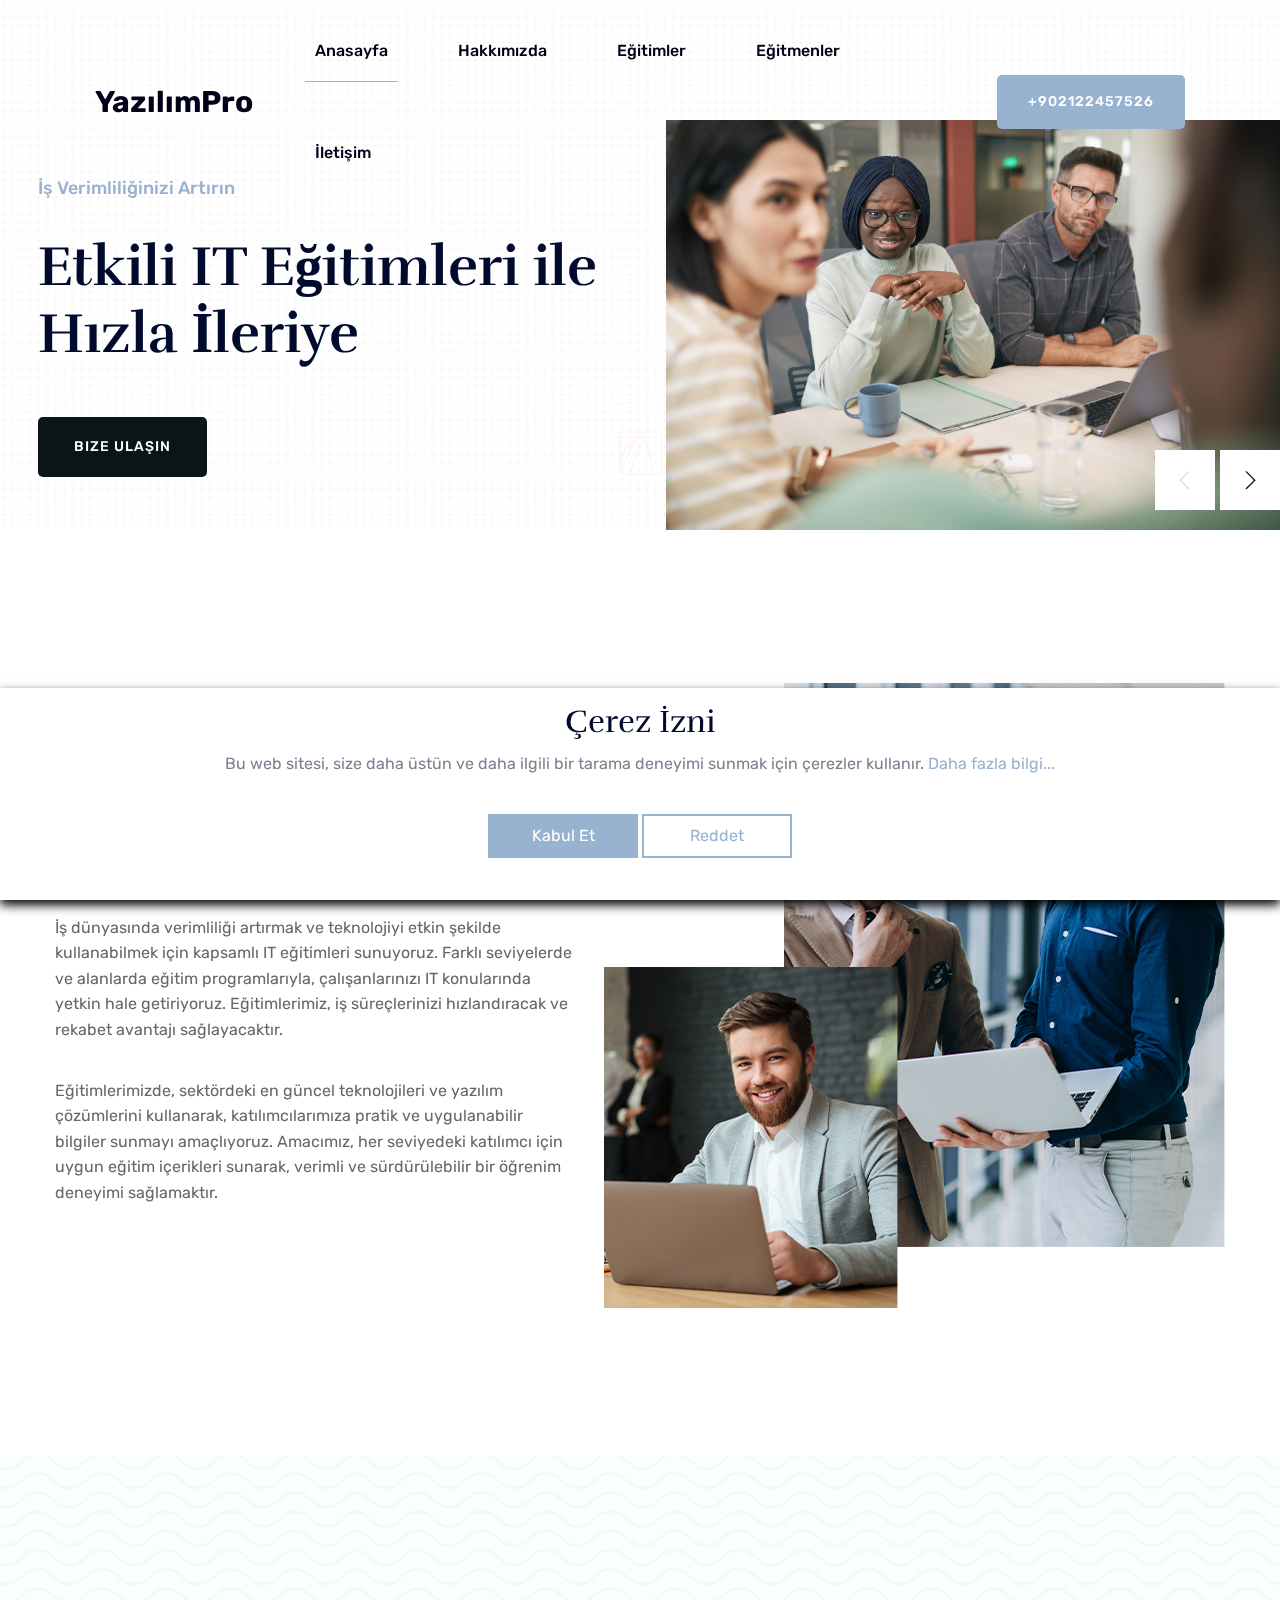
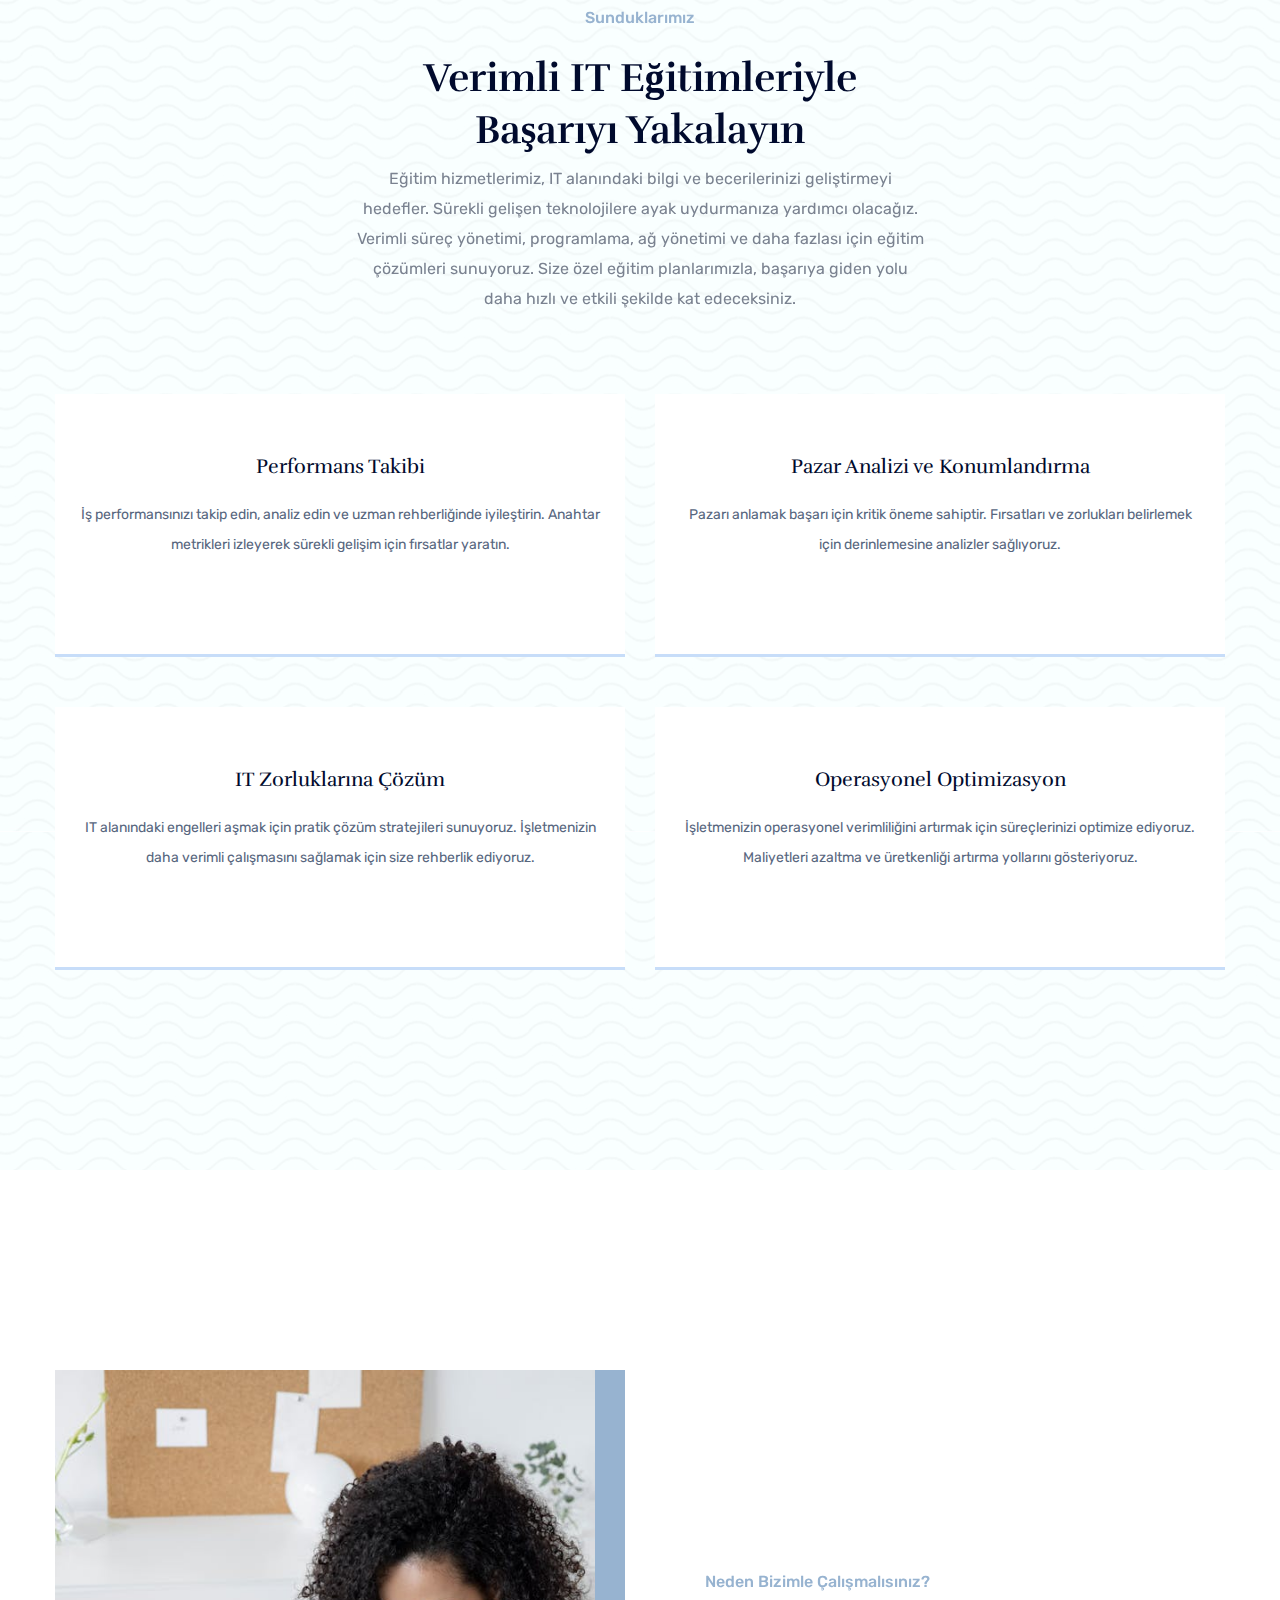
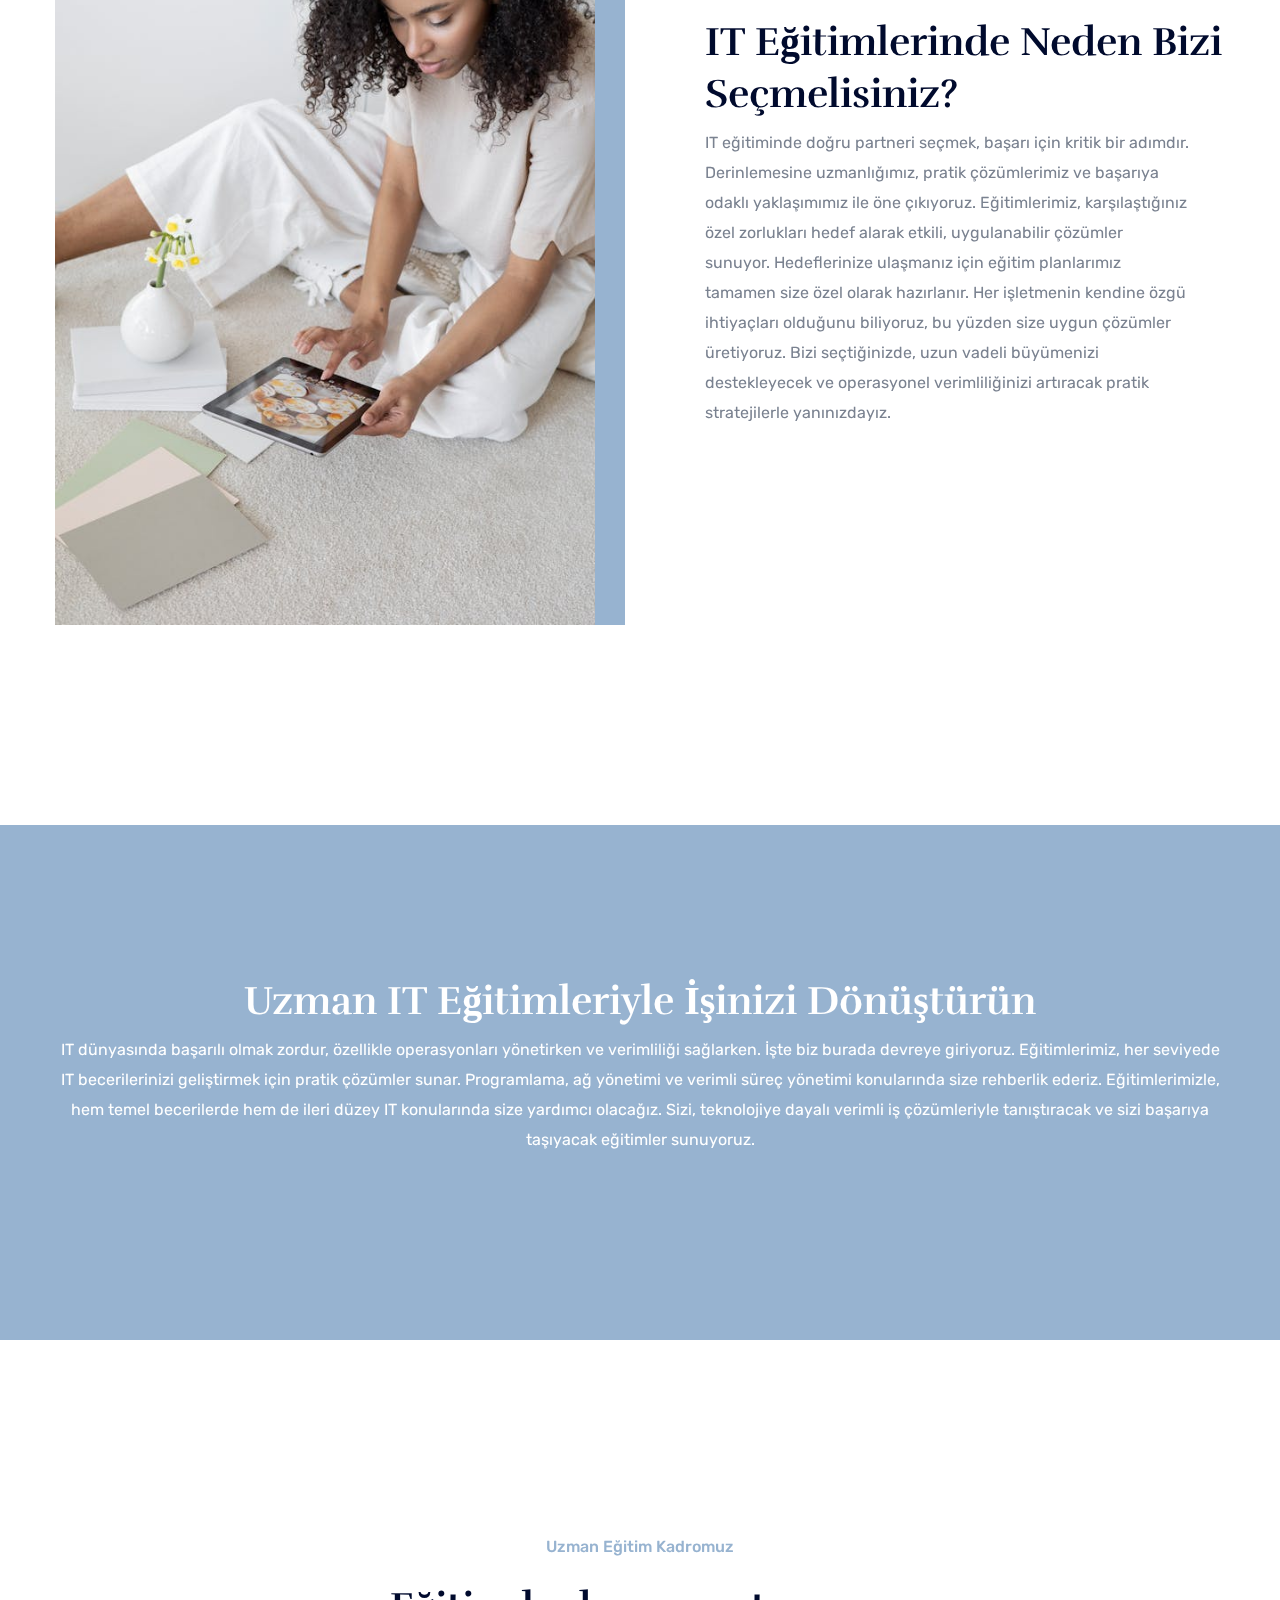
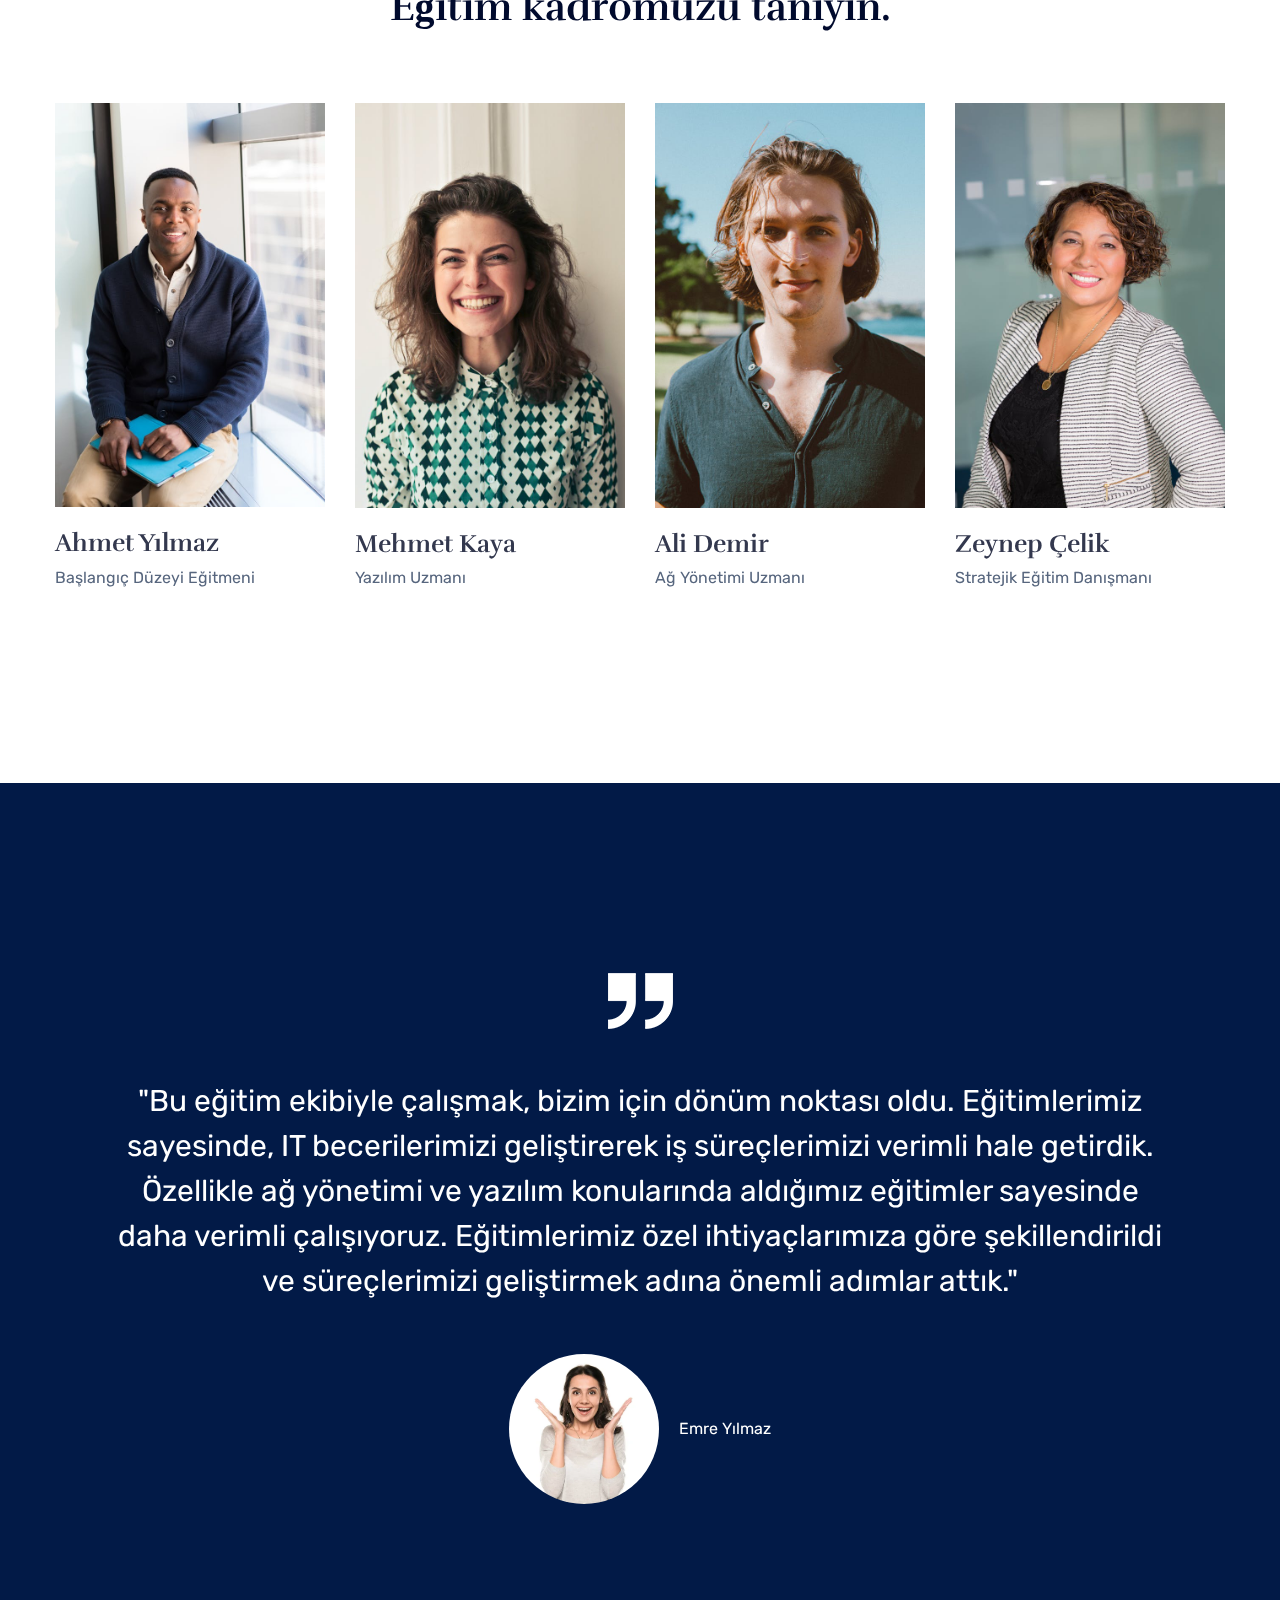
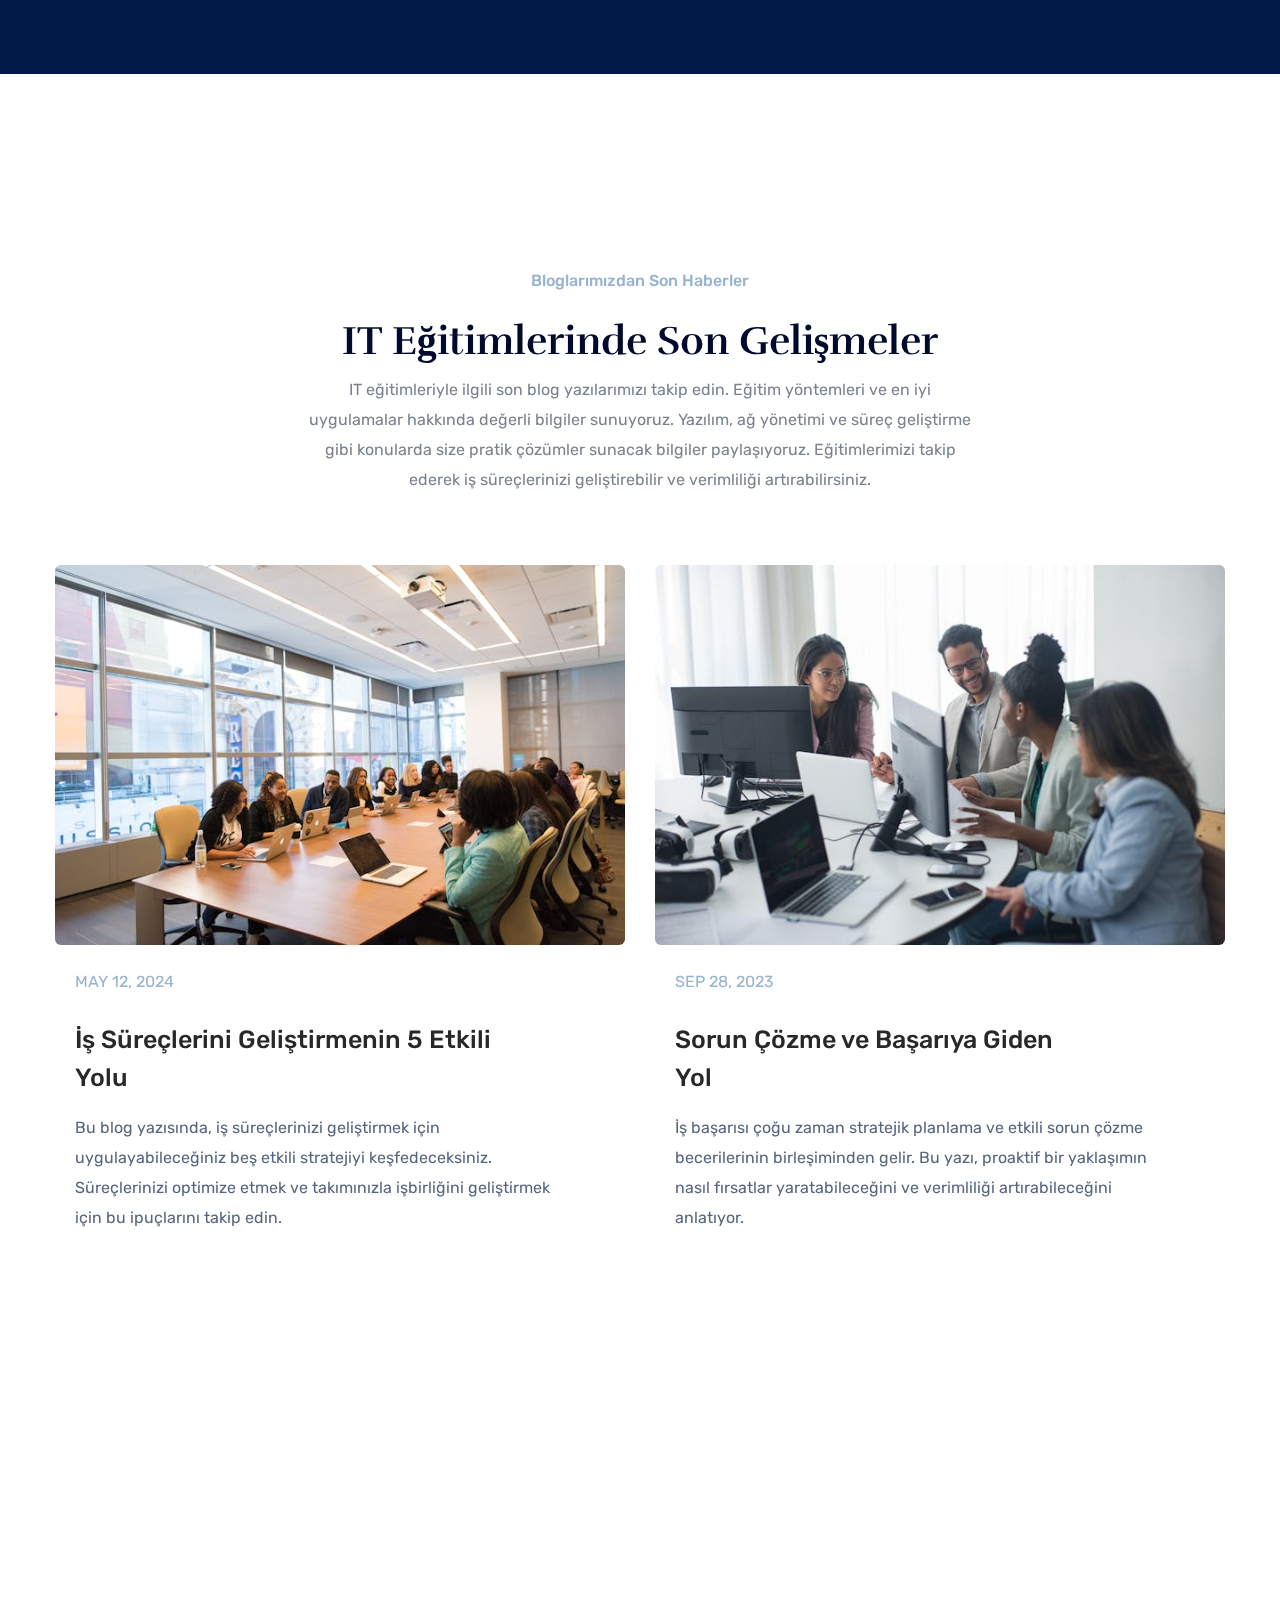
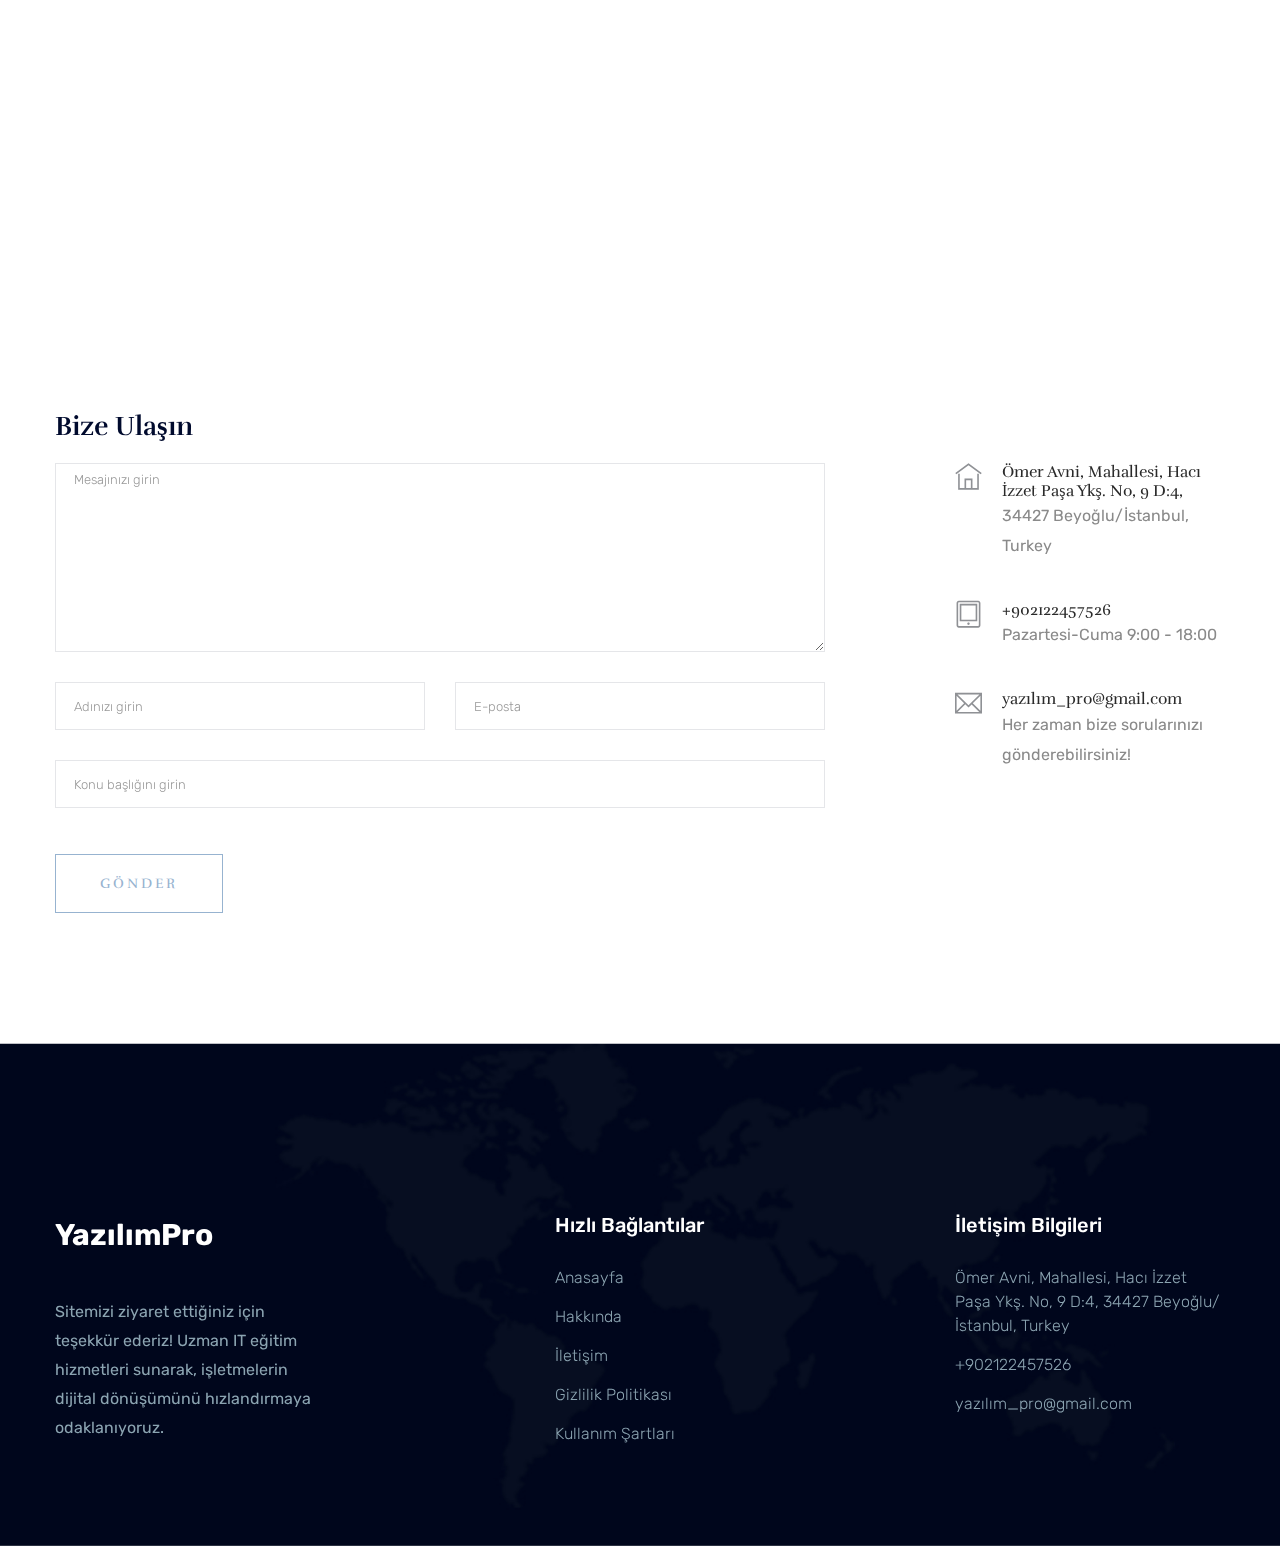
==== index.html @ 95669c6c "WIP" ====
<!DOCTYPE html>
<html class="no-js" lang="zxx">
    <head>
        <meta charset="utf-8" />
        <meta http-equiv="x-ua-compatible" content="ie=edge" />
        <title>YazılımPro</title>
        <meta name="description" content="" />
        <meta name="viewport" content="width=device-width, initial-scale=1" />

        <link
            rel="shortcut icon"
            type="image/x-icon"
            href="assets/img/favicon.ico"
        />

        <!-- CSS here -->
        <link rel="stylesheet" href="assets/css/bootstrap.min.css" />
        <link rel="stylesheet" href="assets/css/owl.carousel.min.css" />
        <link rel="stylesheet" href="assets/css/slicknav.css" />
        <link rel="stylesheet" href="assets/css/flaticon.css" />
        <link rel="stylesheet" href="assets/css/animate.min.css" />
        <link rel="stylesheet" href="assets/css/magnific-popup.css" />
        <link rel="stylesheet" href="assets/css/fontawesome-all.min.css" />
        <link rel="stylesheet" href="assets/css/themify-icons.css" />
        <link rel="stylesheet" href="assets/css/slick.css" />
        <link rel="stylesheet" href="assets/css/nice-select.css" />
        <link rel="stylesheet" href="assets/css/style.css" />
    </head>

    <body>
        <!-- Preloader Start -->
        <div id="preloader-active">
            <div
                class="preloader d-flex align-items-center justify-content-center"
            >
                <div class="preloader-inner position-relative">
                    <div class="preloader-circle"></div>
                    <div class="preloader-img pere-text">
                        <img src="assets/img/logo/logo.png" alt="" />
                    </div>
                </div>
            </div>
        </div>
        <!-- Preloader Start -->
        <header>
            <!-- Header Start -->
            <div class="header-area header-transparent">
                <div class="main-header header-sticky">
                    <div class="container-fluid">
                        <div class="row align-items-center">
                            <!-- Logo -->
                            <div class="col-xl-2 col-lg-2 col-md-1">
                                <div class="logo">
                                    <a
                                        href="index.html"
                                        style="
                                            color: #000019;
                                            font-size: 30px;
                                            font-weight: bold;
                                        "
                                        >YazılımPro</a
                                    >
                                </div>
                            </div>
                            <div class="col-xl-10 col-lg-10 col-md-10">
                                <div
                                    class="menu-main d-flex align-items-center justify-content-end"
                                >
                                    <!-- Main-menu -->
                                    <div
                                        class="main-menu f-right d-none d-lg-block"
                                    >
                                        <nav>
                                            <ul id="navigation">
                                                <li class="active">
                                                    <a href="index.html"
                                                        >Anasayfa</a
                                                    >
                                                </li>
                                                <li>
                                                    <a href="#about"
                                                        >Hakkımızda</a
                                                    >
                                                </li>
                                                <li>
                                                    <a href="#services"
                                                        >Eğitimler</a
                                                    >
                                                </li>
                                                <li>
                                                    <a href="#team"
                                                        >Eğitmenler</a
                                                    >
                                                </li>
                                                <li>
                                                    <a href="#contact"
                                                        >İletişim</a
                                                    >
                                                </li>
                                            </ul>
                                        </nav>
                                    </div>
                                    <div
                                        class="header-right-btn f-right d-none d-lg-block"
                                    >
                                        <a href="#" class="btn header-btn"
                                            >+902122457526</a
                                        >
                                    </div>
                                </div>
                            </div>
                            <!-- Mobile Menu -->
                            <div class="col-12">
                                <div
                                    class="mobile_menu d-block d-lg-none"
                                ></div>
                            </div>
                        </div>
                    </div>
                </div>
            </div>
            <!-- Header End -->
        </header>
        <main>
            <!-- Slider Area Start-->
            <div
                class="slider-area slider-height"
                data-background="assets/img/hero/h1_hero.jpg"
            >
                <div class="slider-active">
                    <!-- Single Slider -->
                    <div class="single-slider">
                        <div class="slider-cap-wrapper">
                            <div class="hero__caption">
                                <p data-animation="fadeInLeft" data-delay=".2s">
                                    İş Verimliliğinizi Artırın
                                </p>
                                <h1
                                    data-animation="fadeInLeft"
                                    data-delay=".5s"
                                >
                                    Etkili IT Eğitimleri ile Hızla İleriye
                                </h1>
                                <!-- Hero Btn -->
                                <a
                                    href="#contact"
                                    class="btn hero-btn"
                                    data-animation="fadeInLeft"
                                    data-delay=".8s"
                                    >Bize Ulaşın</a
                                >
                            </div>
                            <div class="hero__img">
                                <img
                                    src="assets/img/hero/hero_img.jpg"
                                    alt=""
                                />
                            </div>
                        </div>
                    </div>
                    <!-- Single Slider -->
                    <div class="single-slider">
                        <div class="slider-cap-wrapper">
                            <div class="hero__caption">
                                <p data-animation="fadeInLeft" data-delay=".2s">
                                    Uzman Eğitim ile Potansiyelinizi Maksimize
                                    Edin
                                </p>
                                <h1
                                    data-animation="fadeInLeft"
                                    data-delay=".5s"
                                >
                                    Verimli IT Eğitim Çözümleri Sunuyoruz
                                </h1>
                            </div>
                            <div class="hero__img">
                                <img
                                    src="assets/img/hero/hero_img2.jpg"
                                    alt=""
                                />
                            </div>
                        </div>
                    </div>
                </div>
            </div>
            <!-- Slider Area End-->

            <!-- About IT Training Start-->
            <div id="about" class="about-low-area section-padding2">
                <div class="container">
                    <div class="row">
                        <div class="col-lg-6 col-md-12">
                            <div class="about-caption mb-50">
                                <!-- Section Title -->
                                <div class="section-tittle mb-35">
                                    <span>Hakkımızda</span>
                                    <h2>
                                        IT Eğitimlerinde Güvenilir Ortağınız
                                    </h2>
                                </div>
                                <p>
                                    İş dünyasında verimliliği artırmak ve
                                    teknolojiyi etkin şekilde kullanabilmek için
                                    kapsamlı IT eğitimleri sunuyoruz. Farklı
                                    seviyelerde ve alanlarda eğitim
                                    programlarıyla, çalışanlarınızı IT
                                    konularında yetkin hale getiriyoruz.
                                    Eğitimlerimiz, iş süreçlerinizi
                                    hızlandıracak ve rekabet avantajı
                                    sağlayacaktır.
                                </p>
                                <p>
                                    Eğitimlerimizde, sektördeki en güncel
                                    teknolojileri ve yazılım çözümlerini
                                    kullanarak, katılımcılarımıza pratik ve
                                    uygulanabilir bilgiler sunmayı amaçlıyoruz.
                                    Amacımız, her seviyedeki katılımcı için
                                    uygun eğitim içerikleri sunarak, verimli ve
                                    sürdürülebilir bir öğrenim deneyimi
                                    sağlamaktır.
                                </p>
                            </div>
                        </div>
                        <div class="col-lg-6 col-md-12">
                            <!-- About Images -->
                            <div class="about-img">
                                <div class="about-font-img d-none d-lg-block">
                                    <img
                                        src="assets/img/gallery/about2.png"
                                        alt=""
                                    />
                                </div>
                                <div class="about-back-img">
                                    <img
                                        src="assets/img/gallery/about1.png"
                                        alt=""
                                    />
                                </div>
                            </div>
                        </div>
                    </div>
                </div>
            </div>
            <!-- About IT Training End-->

            <!-- Services Area Start -->
            <div
                id="services"
                class="services-area pt-150 pb-150"
                data-background="assets/img/gallery/section_bg02.jpg"
            >
                <div class="container">
                    <div class="row justify-content-center">
                        <div class="col-lg-6 col-md-10">
                            <!-- Section Title -->
                            <div class="section-tittle text-center mb-80">
                                <span>Sunduklarımız</span>
                                <h2>
                                    Verimli IT Eğitimleriyle Başarıyı Yakalayın
                                </h2>
                                <p>
                                    Eğitim hizmetlerimiz, IT alanındaki bilgi ve
                                    becerilerinizi geliştirmeyi hedefler.
                                    Sürekli gelişen teknolojilere ayak
                                    uydurmanıza yardımcı olacağız. Verimli süreç
                                    yönetimi, programlama, ağ yönetimi ve daha
                                    fazlası için eğitim çözümleri sunuyoruz.
                                    Size özel eğitim planlarımızla, başarıya
                                    giden yolu daha hızlı ve etkili şekilde kat
                                    edeceksiniz.
                                </p>
                            </div>
                        </div>
                    </div>
                    <div class="row">
                        <div class="col-lg-6 col-md-6 col-sm-6">
                            <div class="single-cat text-center mb-50">
                                <div class="cat-cap">
                                    <h5>
                                        <a> Performans Takibi</a>
                                    </h5>
                                    <p>
                                        İş performansınızı takip edin, analiz
                                        edin ve uzman rehberliğinde iyileştirin.
                                        Anahtar metrikleri izleyerek sürekli
                                        gelişim için fırsatlar yaratın.
                                    </p>
                                </div>
                            </div>
                        </div>
                        <div class="col-lg-6 col-md-6 col-sm-6">
                            <div class="single-cat text-center mb-50">
                                <div class="cat-cap">
                                    <h5>
                                        <a> Pazar Analizi ve Konumlandırma</a>
                                    </h5>
                                    <p>
                                        Pazarı anlamak başarı için kritik öneme
                                        sahiptir. Fırsatları ve zorlukları
                                        belirlemek için derinlemesine analizler
                                        sağlıyoruz.
                                    </p>
                                </div>
                            </div>
                        </div>
                        <div class="col-lg-6 col-md-6 col-sm-6">
                            <div class="single-cat text-center mb-50">
                                <div class="cat-cap">
                                    <h5>
                                        <a> IT Zorluklarına Çözüm</a>
                                    </h5>
                                    <p>
                                        IT alanındaki engelleri aşmak için
                                        pratik çözüm stratejileri sunuyoruz.
                                        İşletmenizin daha verimli çalışmasını
                                        sağlamak için size rehberlik ediyoruz.
                                    </p>
                                </div>
                            </div>
                        </div>
                        <div class="col-lg-6 col-md-6 col-sm-6">
                            <div class="single-cat text-center mb-50">
                                <div class="cat-cap">
                                    <h5>
                                        <a> Operasyonel Optimizasyon</a>
                                    </h5>
                                    <p>
                                        İşletmenizin operasyonel verimliliğini
                                        artırmak için süreçlerinizi optimize
                                        ediyoruz. Maliyetleri azaltma ve
                                        üretkenliği artırma yollarını
                                        gösteriyoruz.
                                    </p>
                                </div>
                            </div>
                        </div>
                    </div>
                </div>
            </div>
            <!-- Services Area End -->

            <!-- Support Company Start -->
            <div class="support-company-area section-padding3 fix">
                <div class="container">
                    <div class="row align-items-center">
                        <div class="col-xl-6 col-lg-6">
                            <div class="support-location-img mb-50">
                                <img
                                    src="assets/img/gallery/single2.jpg"
                                    alt=""
                                />
                            </div>
                        </div>
                        <div class="col-xl-6 col-lg-6">
                            <div class="right-caption">
                                <!-- Section Title -->
                                <div class="section-tittle">
                                    <span>Neden Bizimle Çalışmalısınız?</span>
                                    <h2>
                                        IT Eğitimlerinde Neden Bizi
                                        Seçmelisiniz?
                                    </h2>
                                </div>
                                <div class="support-caption">
                                    <p>
                                        IT eğitiminde doğru partneri seçmek,
                                        başarı için kritik bir adımdır.
                                        Derinlemesine uzmanlığımız, pratik
                                        çözümlerimiz ve başarıya odaklı
                                        yaklaşımımız ile öne çıkıyoruz.
                                        Eğitimlerimiz, karşılaştığınız özel
                                        zorlukları hedef alarak etkili,
                                        uygulanabilir çözümler sunuyor.
                                        Hedeflerinize ulaşmanız için eğitim
                                        planlarımız tamamen size özel olarak
                                        hazırlanır. Her işletmenin kendine özgü
                                        ihtiyaçları olduğunu biliyoruz, bu
                                        yüzden size uygun çözümler üretiyoruz.
                                        Bizi seçtiğinizde, uzun vadeli
                                        büyümenizi destekleyecek ve operasyonel
                                        verimliliğinizi artıracak pratik
                                        stratejilerle yanınızdayız.
                                    </p>
                                </div>
                            </div>
                        </div>
                    </div>
                </div>
            </div>
            <!-- Support Company End -->

            <!-- Application Area Start -->
            <div
                class="application-area pt-150 pb-140"
                style="background: #97b3d0ff !important"
            >
                <div class="container">
                    <div class="row justify-content-center">
                        <div class="col-lg-12 col-md-10">
                            <!-- Section Title -->
                            <div
                                class="section-tittle section-tittle2 text-center mb-45"
                            >
                                <h2>
                                    Uzman IT Eğitimleriyle İşinizi Dönüştürün
                                </h2>
                                <p class="text-white">
                                    IT dünyasında başarılı olmak zordur,
                                    özellikle operasyonları yönetirken ve
                                    verimliliği sağlarken. İşte biz burada
                                    devreye giriyoruz. Eğitimlerimiz, her
                                    seviyede IT becerilerinizi geliştirmek için
                                    pratik çözümler sunar. Programlama, ağ
                                    yönetimi ve verimli süreç yönetimi
                                    konularında size rehberlik ederiz.
                                    Eğitimlerimizle, hem temel becerilerde hem
                                    de ileri düzey IT konularında size yardımcı
                                    olacağız. Sizi, teknolojiye dayalı verimli
                                    iş çözümleriyle tanıştıracak ve sizi
                                    başarıya taşıyacak eğitimler sunuyoruz.
                                </p>
                            </div>
                        </div>
                    </div>
                </div>
            </div>
            <!-- Application Area End -->

            <!-- Team Area Start -->
            <div id="team" class="team-area section-padding30">
                <div class="container">
                    <div class="row justify-content-center">
                        <div class="col-xl-7 col-lg-8 col-md-10">
                            <!-- Section Title -->
                            <div class="section-tittle text-center mb-70">
                                <span>Uzman Eğitim Kadromuz</span>
                                <h2>Eğitim kadromuzu tanıyın.</h2>
                            </div>
                        </div>
                    </div>
                    <div class="row">
                        <div class="col-lg-3 col-md-4 col-sm-6">
                            <div class="single-team mb-30">
                                <div class="team-img">
                                    <img
                                        src="assets/img/gallery/home_blog2.png"
                                        alt="Team Member"
                                    />
                                </div>
                                <div class="team-caption">
                                    <h3><a href="#">Ahmet Yılmaz</a></h3>
                                    <p>Başlangıç Düzeyi Eğitmeni</p>
                                </div>
                            </div>
                        </div>
                        <div class="col-lg-3 col-md-4 col-sm-6">
                            <div class="single-team mb-30">
                                <div class="team-img">
                                    <img
                                        src="assets/img/gallery/home_blog1.png"
                                        alt="Team Member"
                                    />
                                </div>
                                <div class="team-caption">
                                    <h3><a href="#">Mehmet Kaya</a></h3>
                                    <p>Yazılım Uzmanı</p>
                                </div>
                            </div>
                        </div>
                        <div class="col-lg-3 col-md-4 col-sm-6">
                            <div class="single-team mb-30">
                                <div class="team-img">
                                    <img
                                        src="assets/img/gallery/home_blog4.png"
                                        alt="Team Member"
                                    />
                                </div>
                                <div class="team-caption">
                                    <h3><a href="#">Ali Demir</a></h3>
                                    <p>Ağ Yönetimi Uzmanı</p>
                                </div>
                            </div>
                        </div>
                        <div class="col-lg-3 col-md-4 col-sm-6">
                            <div class="single-team mb-30">
                                <div class="team-img">
                                    <img
                                        src="assets/img/gallery/home_blog3.png"
                                        alt="Team Member"
                                    />
                                </div>
                                <div class="team-caption">
                                    <h3><a href="#">Zeynep Çelik</a></h3>
                                    <p>Stratejik Eğitim Danışmanı</p>
                                </div>
                            </div>
                        </div>
                    </div>
                </div>
            </div>
            <!-- Team Area End -->

            <!-- Testimonial Start -->
            <div class="testimonial-area t-bg testimonial-padding">
                <div class="container">
                    <div class="row d-flex justify-content-center">
                        <div class="col-xl-11 col-lg-11 col-md-9">
                            <div class="h1-testimonial-active">
                                <!-- Single Testimonial -->
                                <div class="single-testimonial text-center">
                                    <!-- Testimonial Content -->
                                    <div class="testimonial-caption">
                                        <div class="testimonial-top-cap">
                                            <img
                                                src="assets/img/gallery/testimonial.png"
                                                alt=""
                                            />
                                            <p>
                                                "Bu eğitim ekibiyle çalışmak,
                                                bizim için dönüm noktası oldu.
                                                Eğitimlerimiz sayesinde, IT
                                                becerilerimizi geliştirerek iş
                                                süreçlerimizi verimli hale
                                                getirdik. Özellikle ağ yönetimi
                                                ve yazılım konularında aldığımız
                                                eğitimler sayesinde daha verimli
                                                çalışıyoruz. Eğitimlerimiz özel
                                                ihtiyaçlarımıza göre
                                                şekillendirildi ve süreçlerimizi
                                                geliştirmek adına önemli adımlar
                                                attık."
                                            </p>
                                        </div>
                                        <!-- Founder -->
                                        <div
                                            class="testimonial-founder d-flex align-items-center justify-content-center"
                                        >
                                            <div class="founder-img">
                                                <img
                                                    style="
                                                        width: 150px;
                                                        height: 150px;
                                                        border-radius: 50%;
                                                        object-fit: cover;
                                                    "
                                                    src="assets/img/testmonial/client-1.jpg"
                                                    alt=""
                                                />
                                            </div>
                                            <div class="founder-text">
                                                <span> Emre Yılmaz</span>
                                            </div>
                                        </div>
                                    </div>
                                </div>
                                <!-- Single Testimonial -->
                                <div class="single-testimonial text-center">
                                    <!-- Testimonial Content -->
                                    <div class="testimonial-caption">
                                        <div class="testimonial-top-cap">
                                            <img
                                                src="assets/img/gallery/testimonial.png"
                                                alt=""
                                            />
                                            <p>
                                                "Küçük bir işletme olarak,
                                                kaynaklarımızı fazla zorlamadan
                                                iş süreçlerimizi geliştirmeye
                                                yönelik yollar aradık. Bu ekip
                                                bize değerli tavsiyeler vererek
                                                süreçlerimizi optimize etmeye
                                                yardımcı oldu. Bize özel
                                                stratejiler sundular ve çözüm
                                                odaklı yaklaşımları sayesinde
                                                verimliliğimiz arttı. Şimdi çok
                                                daha güçlü bir pozisyondayız."
                                            </p>
                                        </div>
                                        <!-- Founder -->
                                        <div
                                            class="testimonial-founder d-flex align-items-center justify-content-center"
                                        >
                                            <div class="founder-img">
                                                <img
                                                    style="
                                                        width: 150px;
                                                        height: 150px;
                                                        border-radius: 50%;
                                                        object-fit: cover;
                                                    "
                                                    src="assets/img/testmonial/client-2.jpg"
                                                    alt=""
                                                />
                                            </div>
                                            <div class="founder-text">
                                                <span> Hakan Kaya</span>
                                            </div>
                                        </div>
                                    </div>
                                </div>
                                <!-- Single Testimonial -->
                                <div class="single-testimonial text-center">
                                    <!-- Testimonial Content -->
                                    <div class="testimonial-caption">
                                        <div class="testimonial-top-cap">
                                            <img
                                                src="assets/img/gallery/testimonial.png"
                                                alt=""
                                            />
                                            <p>
                                                "Bu eğitim ekibiyle çalışmak,
                                                işimizi yeniden rayına
                                                oturtmamıza yardımcı oldu.
                                                Yazılım ve ağ yönetimi
                                                konularındaki eğitimlerle, hem
                                                süreçlerimizi hem de
                                                verimliliğimizi ciddi oranda
                                                artırdık. Eğitim yaklaşımındaki
                                                pratiklik ve çözüm odaklılık,
                                                bizi çok daha iyi bir noktaya
                                                taşıdı."
                                            </p>
                                        </div>
                                        <!-- Founder -->
                                        <div
                                            class="testimonial-founder d-flex align-items-center justify-content-center"
                                        >
                                            <div class="founder-img">
                                                <img
                                                    style="
                                                        width: 150px;
                                                        height: 150px;
                                                        border-radius: 50%;
                                                        object-fit: cover;
                                                    "
                                                    src="assets/img/testmonial/client-3.jpg"
                                                    alt=""
                                                />
                                            </div>
                                            <div class="founder-text">
                                                <span> Duygu Demir</span>
                                            </div>
                                        </div>
                                    </div>
                                </div>
                            </div>
                        </div>
                    </div>
                </div>
            </div>
            <!-- Testimonial End -->

            <!-- Blog Area Start -->
            <div class="home-blog-area section-padding30">
                <div class="container">
                    <div class="row justify-content-center">
                        <div class="col-lg-7 col-md-10">
                            <!-- Section Title -->
                            <div class="section-tittle text-center mb-70">
                                <span>Bloglarımızdan Son Haberler</span>
                                <h2>IT Eğitimlerinde Son Gelişmeler</h2>
                                <p>
                                    IT eğitimleriyle ilgili son blog
                                    yazılarımızı takip edin. Eğitim yöntemleri
                                    ve en iyi uygulamalar hakkında değerli
                                    bilgiler sunuyoruz. Yazılım, ağ yönetimi ve
                                    süreç geliştirme gibi konularda size pratik
                                    çözümler sunacak bilgiler paylaşıyoruz.
                                    Eğitimlerimizi takip ederek iş süreçlerinizi
                                    geliştirebilir ve verimliliği
                                    artırabilirsiniz.
                                </p>
                            </div>
                        </div>
                    </div>
                    <div class="row">
                        <div class="col-xl-6 col-lg-6 col-md-6">
                            <!-- single-blog -->
                            <div class="single-blogs mb-30">
                                <div class="blog-images">
                                    <img
                                        src="assets/img/gallery/blog1.jpg"
                                        alt=""
                                    />
                                </div>
                                <div class="blog-captions">
                                    <span>May 12, 2024</span>
                                    <h2>
                                        <a href="blog_details.html">
                                            İş Süreçlerini Geliştirmenin 5
                                            Etkili Yolu
                                        </a>
                                    </h2>
                                    <p>
                                        Bu blog yazısında, iş süreçlerinizi
                                        geliştirmek için uygulayabileceğiniz beş
                                        etkili stratejiyi keşfedeceksiniz.
                                        Süreçlerinizi optimize etmek ve
                                        takımınızla işbirliğini geliştirmek için
                                        bu ipuçlarını takip edin.
                                    </p>
                                </div>
                            </div>
                        </div>
                        <div class="col-xl-6 col-lg-6 col-md-6">
                            <!-- single-blog -->
                            <div class="single-blogs mb-30">
                                <div class="blog-images">
                                    <img
                                        src="assets/img/gallery/blog2.jpg"
                                        alt=""
                                    />
                                </div>
                                <div class="blog-captions">
                                    <span>Sep 28, 2023</span>
                                    <h2>
                                        <a href="blog_details.html">
                                            Sorun Çözme ve Başarıya Giden Yol
                                        </a>
                                    </h2>
                                    <p>
                                        İş başarısı çoğu zaman stratejik
                                        planlama ve etkili sorun çözme
                                        becerilerinin birleşiminden gelir. Bu
                                        yazı, proaktif bir yaklaşımın nasıl
                                        fırsatlar yaratabileceğini ve
                                        verimliliği artırabileceğini anlatıyor.
                                    </p>
                                </div>
                            </div>
                        </div>
                    </div>
                </div>
            </div>
            <!-- Blog Area End -->

            <!-- ================ contact section start ================= -->
            <section id="contact" class="contact-section">
                <div class="container">
                    <iframe
                        src="https://www.google.com/maps/embed?pb=!1m18!1m12!1m3!1d6407.753268900905!2d28.981973597903043!3d41.03542392724678!2m3!1f0!2f0!3f0!3m2!1i1024!2i768!4f13.1!3m3!1m2!1s0x14cab77a1942509b%3A0x204def6a7f972d4a!2sSahara%20Group!5e0!3m2!1suk!2sua!4v1733826966828!5m2!1suk!2sua"
                        width="100%"
                        height="450"
                        style="border: 0"
                        allowfullscreen=""
                        loading="lazy"
                        referrerpolicy="no-referrer-when-downgrade"
                    ></iframe>
                    <div class="row">
                        <div class="col-12">
                            <h2 class="contact-title">Bize Ulaşın</h2>
                        </div>
                        <div class="col-lg-8">
                            <form
                                class="form-contact contact_form"
                                action="contact_process.php"
                                method="post"
                                id="contactForm"
                                novalidate="novalidate"
                            >
                                <div class="row">
                                    <div class="col-12">
                                        <div class="form-group">
                                            <textarea
                                                class="form-control w-100"
                                                name="message"
                                                id="message"
                                                cols="30"
                                                rows="9"
                                                placeholder="Mesajınızı girin"
                                            ></textarea>
                                        </div>
                                    </div>
                                    <div class="col-sm-6">
                                        <div class="form-group">
                                            <input
                                                class="form-control valid"
                                                name="name"
                                                id="name"
                                                type="text"
                                                placeholder="Adınızı girin"
                                            />
                                        </div>
                                    </div>
                                    <div class="col-sm-6">
                                        <div class="form-group">
                                            <input
                                                class="form-control valid"
                                                name="email"
                                                id="email"
                                                type="email"
                                                placeholder="E-posta"
                                            />
                                            <div
                                                id="result"
                                                style="
                                                    color: red;
                                                    font-size: 12px;
                                                "
                                            ></div>
                                        </div>
                                    </div>
                                    <div class="col-12">
                                        <div class="form-group">
                                            <input
                                                class="form-control"
                                                name="subject"
                                                id="subject"
                                                type="text"
                                                placeholder="Konu başlığını girin"
                                            />
                                        </div>
                                    </div>
                                </div>
                                <div class="form-group mt-3">
                                    <button
                                        type="submit"
                                        class="button button-contactForm boxed-btn"
                                        id="submit"
                                        onclick="sendForm()"
                                    >
                                        Gönder
                                    </button>
                                </div>
                            </form>
                        </div>
                        <div class="col-lg-3 offset-lg-1">
                            <div class="media contact-info">
                                <span class="contact-info__icon"
                                    ><i class="ti-home"></i
                                ></span>
                                <div class="media-body">
                                    <h3>
                                        Ömer Avni, Mahallesi, Hacı İzzet Paşa
                                        Ykş. No, 9 D:4,
                                    </h3>
                                    <p>34427 Beyoğlu/İstanbul, Turkey</p>
                                </div>
                            </div>
                            <div class="media contact-info">
                                <span class="contact-info__icon"
                                    ><i class="ti-tablet"></i
                                ></span>
                                <div class="media-body">
                                    <h3>+902122457526</h3>
                                    <p>Pazartesi-Cuma 9:00 - 18:00</p>
                                </div>
                            </div>
                            <div class="media contact-info">
                                <span class="contact-info__icon"
                                    ><i class="ti-email"></i
                                ></span>
                                <div class="media-body">
                                    <h3>yazılım_pro@gmail.com</h3>
                                    <p>
                                        Her zaman bize sorularınızı
                                        gönderebilirsiniz!
                                    </p>
                                </div>
                            </div>
                        </div>
                    </div>
                </div>
            </section>
            <!-- ================ contact section end ================= -->
        </main>
        <footer>
            <!-- Footer Start-->
            <div class="footer-area">
                <div class="container">
                    <div class="footer-top footer-padding">
                        <div class="row justify-content-between">
                            <div class="col-xl-3 col-lg-4 col-md-4 col-sm-6">
                                <div class="single-footer-caption mb-50">
                                    <div class="single-footer-caption mb-30">
                                        <!-- logo -->
                                        <div class="footer-logo">
                                            <a
                                                href="index.html"
                                                style="
                                                    color: #fff;
                                                    font-size: 30px;
                                                    font-weight: bold;
                                                "
                                                >YazılımPro
                                            </a>
                                        </div>
                                        <div class="footer-pera">
                                            <p>
                                                Sitemizi ziyaret ettiğiniz için
                                                teşekkür ederiz! Uzman IT eğitim
                                                hizmetleri sunarak, işletmelerin
                                                dijital dönüşümünü hızlandırmaya
                                                odaklanıyoruz.
                                            </p>
                                        </div>
                                    </div>
                                </div>
                            </div>
                            <div class="col-xl-2 col-lg-2 col-md-4 col-sm-6">
                                <div class="single-footer-caption mb-50">
                                    <div class="footer-tittle">
                                        <h4>Hızlı Bağlantılar</h4>
                                        <ul>
                                            <li>
                                                <a href="index.html"
                                                    >Anasayfa</a
                                                >
                                            </li>
                                            <li>
                                                <a href="index.html#about"
                                                    >Hakkında</a
                                                >
                                            </li>
                                            <li>
                                                <a href="index.html#contact"
                                                    >İletişim</a
                                                >
                                            </li>
                                            <li>
                                                <a href="privacy-policy.html"
                                                    >Gizlilik Politikası</a
                                                >
                                            </li>
                                            <li>
                                                <a href="terms-of-use.html"
                                                    >Kullanım Şartları</a
                                                >
                                            </li>
                                        </ul>
                                    </div>
                                </div>
                            </div>
                            <div class="col-xl-3 col-lg-3 col-md-4 col-sm-6">
                                <div class="single-footer-caption mb-50">
                                    <div class="footer-tittle">
                                        <h4>İletişim Bilgileri</h4>
                                        <ul>
                                            <li>
                                                <a href="#"
                                                    >Ömer Avni, Mahallesi, Hacı
                                                    İzzet Paşa Ykş. No, 9 D:4,
                                                    34427 Beyoğlu/İstanbul,
                                                    Turkey</a
                                                >
                                            </li>
                                            <li>
                                                <a href="#">+902122457526</a>
                                            </li>
                                            <li>
                                                <a
                                                    href="mailto:contact@ittraining.com"
                                                    >yazılım_pro@gmail.com</a
                                                >
                                            </li>
                                        </ul>
                                    </div>
                                </div>
                            </div>
                        </div>
                    </div>
                </div>
            </div>
            <!-- Footer End-->
        </footer>

        <!-- Scroll Up -->
        <div id="back-top">
            <a title="Go to Top" href="#">
                <i class="fas fa-level-up-alt"></i>
            </a>
        </div>

        <!-- Cookie banner -->
        <div class="cookie-wrapper show">
            <div>
                <i class="bx bx-cookie"></i>
                <h2 style="text-align: center">Çerez İzni</h2>
            </div>

            <div class="data">
                <p>
                    Bu web sitesi, size daha üstün ve daha ilgili bir tarama
                    deneyimi sunmak için çerezler kullanır.
                    <a href="#">Daha fazla bilgi...</a>
                </p>
            </div>

            <div class="buttons">
                <button class="cookie-button" id="acceptBtn">Kabul Et</button>
                <button class="cookie-button" id="declineBtn">Reddet</button>
            </div>
        </div>
        <!-- End Cookie banner -->

        <!-- JS here -->
        <!-- All JS Custom Plugins Link Here here -->
        <script src="./assets/js/vendor/modernizr-3.5.0.min.js"></script>
        <!-- Jquery, Popper, Bootstrap -->
        <script src="./assets/js/vendor/jquery-1.12.4.min.js"></script>
        <script src="./assets/js/popper.min.js"></script>
        <script src="./assets/js/bootstrap.min.js"></script>
        <!-- Jquery Mobile Menu -->
        <script src="./assets/js/jquery.slicknav.min.js"></script>

        <!-- Jquery Slick , Owl-Carousel Plugins -->
        <script src="./assets/js/owl.carousel.min.js"></script>
        <script src="./assets/js/slick.min.js"></script>
        <!-- One Page, Animated-HeadLin -->
        <script src="./assets/js/wow.min.js"></script>
        <script src="./assets/js/animated.headline.js"></script>
        <script src="./assets/js/jquery.magnific-popup.js"></script>

        <!-- Nice-select, sticky -->
        <script src="./assets/js/jquery.nice-select.min.js"></script>
        <script src="./assets/js/jquery.sticky.js"></script>

        <!-- contact js -->
        <script src="./assets/js/contact.js"></script>
        <script src="./assets/js/jquery.form.js"></script>
        <script src="./assets/js/jquery.validate.min.js"></script>
        <script src="./assets/js/mail-script.js"></script>
        <script src="./assets/js/jquery.ajaxchimp.min.js"></script>

        <!-- Jquery Plugins, main Jquery -->
        <script src="./assets/js/plugins.js"></script>
        <script src="./assets/js/main.js"></script>
        <script src="./assets/js/cookiebanner.js"></script>
        <script src="./assets/js/contact-form.js"></script>
    </body>
</html>
---- assets/css/flaticon.css ----
/*
  	Flaticon icon font: Flaticon
  	Creation date: 28/03/2020 11:06
  	*/

@font-face {
  font-family: "Flaticon";
  src: url("../fonts/Flaticon.eot");
  src: url("../fonts/Flaticon.eot?#iefix") format("embedded-opentype"),
       url("../fonts/Flaticon.woff2") format("woff2"),
       url("../fonts/Flaticon.woff") format("woff"),
       url("../fonts/Flaticon.ttf") format("truetype"),
       url("../fonts/Flaticon.svg#Flaticon") format("svg");
  font-weight: normal;
  font-style: normal;
}

@media screen and (-webkit-min-device-pixel-ratio:0) {
  @font-face {
    font-family: "Flaticon";
    src: url("../fonts/Flaticon.svg#Flaticon") format("svg");
  }
}

[class^="flaticon-"]:before, [class*=" flaticon-"]:before,
[class^="flaticon-"]:after, [class*=" flaticon-"]:after {   
  font-family: Flaticon;
font-style: normal;
}

.flaticon-like:before { content: "\f100"; }
.flaticon-clock:before { content: "\f101"; }
.flaticon-money:before { content: "\f102"; }
.flaticon-work:before { content: "\f103"; }
.flaticon-loan:before { content: "\f104"; }
.flaticon-loan-1:before { content: "\f105"; }
---- assets/css/themify-icons.css ----
@font-face {
	font-family: 'themify';
	src:url('../fonts/themify.eot?-fvbane');


	src:url('../fonts/themify.eot?#iefix-fvbane') format('embedded-opentype'),
		url('../fonts/themify.woff?-fvbane') format('woff'),
		url('../fonts/themify.ttf?-fvbane') format('truetype'),
		url('../fonts/themify.svg?-fvbane#themify') format('svg');
	font-weight: normal;
	font-style: normal;
}

[class^="ti-"], [class*=" ti-"] {
	font-family: 'themify';
	speak: none;
	font-style: normal;
	font-weight: normal;
	font-variant: normal;
	text-transform: none;
	line-height: 1;

	/* Better Font Rendering =========== */
	-webkit-font-smoothing: antialiased;
	-moz-osx-font-smoothing: grayscale;
}

.ti-wand:before {
	content: "\e600";
}
.ti-volume:before {
	content: "\e601";
}
.ti-user:before {
	content: "\e602";
}
.ti-unlock:before {
	content: "\e603";
}
.ti-unlink:before {
	content: "\e604";
}
.ti-trash:before {
	content: "\e605";
}
.ti-thought:before {
	content: "\e606";
}
.ti-target:before {
	content: "\e607";
}
.ti-tag:before {
	content: "\e608";
}
.ti-tablet:before {
	content: "\e609";
}
.ti-star:before {
	content: "\e60a";
}
.ti-spray:before {
	content: "\e60b";
}
.ti-signal:before {
	content: "\e60c";
}
.ti-shopping-cart:before {
	content: "\e60d";
}
.ti-shopping-cart-full:before {
	content: "\e60e";
}
.ti-settings:before {
	content: "\e60f";
}
.ti-search:before {
	content: "\e610";
}
.ti-zoom-in:before {
	content: "\e611";
}
.ti-zoom-out:before {
	content: "\e612";
}
.ti-cut:before {
	content: "\e613";
}
.ti-ruler:before {
	content: "\e614";
}
.ti-ruler-pencil:before {
	content: "\e615";
}
.ti-ruler-alt:before {
	content: "\e616";
}
.ti-bookmark:before {
	content: "\e617";
}
.ti-bookmark-alt:before {
	content: "\e618";
}
.ti-reload:before {
	content: "\e619";
}
.ti-plus:before {
	content: "\e61a";
}
.ti-pin:before {
	content: "\e61b";
}
.ti-pencil:before {
	content: "\e61c";
}
.ti-pencil-alt:before {
	content: "\e61d";
}
.ti-paint-roller:before {
	content: "\e61e";
}
.ti-paint-bucket:before {
	content: "\e61f";
}
.ti-na:before {
	content: "\e620";
}
.ti-mobile:before {
	content: "\e621";
}
.ti-minus:before {
	content: "\e622";
}
.ti-medall:before {
	content: "\e623";
}
.ti-medall-alt:before {
	content: "\e624";
}
.ti-marker:before {
	content: "\e625";
}
.ti-marker-alt:before {
	content: "\e626";
}
.ti-arrow-up:before {
	content: "\e627";
}
.ti-arrow-right:before {
	content: "\e628";
}
.ti-arrow-left:before {
	content: "\e629";
}
.ti-arrow-down:before {
	content: "\e62a";
}
.ti-lock:before {
	content: "\e62b";
}
.ti-location-arrow:before {
	content: "\e62c";
}
.ti-link:before {
	content: "\e62d";
}
.ti-layout:before {
	content: "\e62e";
}
.ti-layers:before {
	content: "\e62f";
}
.ti-layers-alt:before {
	content: "\e630";
}
.ti-key:before {
	content: "\e631";
}
.ti-import:before {
	content: "\e632";
}
.ti-image:before {
	content: "\e633";
}
.ti-heart:before {
	content: "\e634";
}
.ti-heart-broken:before {
	content: "\e635";
}
.ti-hand-stop:before {
	content: "\e636";
}
.ti-hand-open:before {
	content: "\e637";
}
.ti-hand-drag:before {
	content: "\e638";
}
.ti-folder:before {
	content: "\e639";
}
.ti-flag:before {
	content: "\e63a";
}
.ti-flag-alt:before {
	content: "\e63b";
}
.ti-flag-alt-2:before {
	content: "\e63c";
}
.ti-eye:before {
	content: "\e63d";
}
.ti-export:before {
	content: "\e63e";
}
.ti-exchange-vertical:before {
	content: "\e63f";
}
.ti-desktop:before {
	content: "\e640";
}
.ti-cup:before {
	content: "\e641";
}
.ti-crown:before {
	content: "\e642";
}
.ti-comments:before {
	content: "\e643";
}
.ti-comment:before {
	content: "\e644";
}
.ti-comment-alt:before {
	content: "\e645";
}
.ti-close:before {
	content: "\e646";
}
.ti-clip:before {
	content: "\e647";
}
.ti-angle-up:before {
	content: "\e648";
}
.ti-angle-right:before {
	content: "\e649";
}
.ti-angle-left:before {
	content: "\e64a";
}
.ti-angle-down:before {
	content: "\e64b";
}
.ti-check:before {
	content: "\e64c";
}
.ti-check-box:before {
	content: "\e64d";
}
.ti-camera:before {
	content: "\e64e";
}
.ti-announcement:before {
	content: "\e64f";
}
.ti-brush:before {
	content: "\e650";
}
.ti-briefcase:before {
	content: "\e651";
}
.ti-bolt:before {
	content: "\e652";
}
.ti-bolt-alt:before {
	content: "\e653";
}
.ti-blackboard:before {
	content: "\e654";
}
.ti-bag:before {
	content: "\e655";
}
.ti-move:before {
	content: "\e656";
}
.ti-arrows-vertical:before {
	content: "\e657";
}
.ti-arrows-horizontal:before {
	content: "\e658";
}
.ti-fullscreen:before {
	content: "\e659";
}
.ti-arrow-top-right:before {
	content: "\e65a";
}
.ti-arrow-top-left:before {
	content: "\e65b";
}
.ti-arrow-circle-up:before {
	content: "\e65c";
}
.ti-arrow-circle-right:before {
	content: "\e65d";
}
.ti-arrow-circle-left:before {
	content: "\e65e";
}
.ti-arrow-circle-down:before {
	content: "\e65f";
}
.ti-angle-double-up:before {
	content: "\e660";
}
.ti-angle-double-right:before {
	content: "\e661";
}
.ti-angle-double-left:before {
	content: "\e662";
}
.ti-angle-double-down:before {
	content: "\e663";
}
.ti-zip:before {
	content: "\e664";
}
.ti-world:before {
	content: "\e665";
}
.ti-wheelchair:before {
	content: "\e666";
}
.ti-view-list:before {
	content: "\e667";
}
.ti-view-list-alt:before {
	content: "\e668";
}
.ti-view-grid:before {
	content: "\e669";
}
.ti-uppercase:before {
	content: "\e66a";
}
.ti-upload:before {
	content: "\e66b";
}
.ti-underline:before {
	content: "\e66c";
}
.ti-truck:before {
	content: "\e66d";
}
.ti-timer:before {
	content: "\e66e";
}
.ti-ticket:before {
	content: "\e66f";
}
.ti-thumb-up:before {
	content: "\e670";
}
.ti-thumb-down:before {
	content: "\e671";
}
.ti-text:before {
	content: "\e672";
}
.ti-stats-up:before {
	content: "\e673";
}
.ti-stats-down:before {
	content: "\e674";
}
.ti-split-v:before {
	content: "\e675";
}
.ti-split-h:before {
	content: "\e676";
}
.ti-smallcap:before {
	content: "\e677";
}
.ti-shine:before {
	content: "\e678";
}
.ti-shift-right:before {
	content: "\e679";
}
.ti-shift-left:before {
	content: "\e67a";
}
.ti-shield:before {
	content: "\e67b";
}
.ti-notepad:before {
	content: "\e67c";
}
.ti-server:before {
	content: "\e67d";
}
.ti-quote-right:before {
	content: "\e67e";
}
.ti-quote-left:before {
	content: "\e67f";
}
.ti-pulse:before {
	content: "\e680";
}
.ti-printer:before {
	content: "\e681";
}
.ti-power-off:before {
	content: "\e682";
}
.ti-plug:before {
	content: "\e683";
}
.ti-pie-chart:before {
	content: "\e684";
}
.ti-paragraph:before {
	content: "\e685";
}
.ti-panel:before {
	content: "\e686";
}
.ti-package:before {
	content: "\e687";
}
.ti-music:before {
	content: "\e688";
}
.ti-music-alt:before {
	content: "\e689";
}
.ti-mouse:before {
	content: "\e68a";
}
.ti-mouse-alt:before {
	content: "\e68b";
}
.ti-money:before {
	content: "\e68c";
}
.ti-microphone:before {
	content: "\e68d";
}
.ti-menu:before {
	content: "\e68e";
}
.ti-menu-alt:before {
	content: "\e68f";
}
.ti-map:before {
	content: "\e690";
}
.ti-map-alt:before {
	content: "\e691";
}
.ti-loop:before {
	content: "\e692";
}
.ti-location-pin:before {
	content: "\e693";
}
.ti-list:before {
	content: "\e694";
}
.ti-light-bulb:before {
	content: "\e695";
}
.ti-Italic:before {
	content: "\e696";
}
.ti-info:before {
	content: "\e697";
}
.ti-infinite:before {
	content: "\e698";
}
.ti-id-badge:before {
	content: "\e699";
}
.ti-hummer:before {
	content: "\e69a";
}
.ti-home:before {
	content: "\e69b";
}
.ti-help:before {
	content: "\e69c";
}
.ti-headphone:before {
	content: "\e69d";
}
.ti-harddrives:before {
	content: "\e69e";
}
.ti-harddrive:before {
	content: "\e69f";
}
.ti-gift:before {
	content: "\e6a0";
}
.ti-game:before {
	content: "\e6a1";
}
.ti-filter:before {
	content: "\e6a2";
}
.ti-files:before {
	content: "\e6a3";
}
.ti-file:before {
	content: "\e6a4";
}
.ti-eraser:before {
	content: "\e6a5";
}
.ti-envelope:before {
	content: "\e6a6";
}
.ti-download:before {
	content: "\e6a7";
}
.ti-direction:before {
	content: "\e6a8";
}
.ti-direction-alt:before {
	content: "\e6a9";
}
.ti-dashboard:before {
	content: "\e6aa";
}
.ti-control-stop:before {
	content: "\e6ab";
}
.ti-control-shuffle:before {
	content: "\e6ac";
}
.ti-control-play:before {
	content: "\e6ad";
}
.ti-control-pause:before {
	content: "\e6ae";
}
.ti-control-forward:before {
	content: "\e6af";
}
.ti-control-backward:before {
	content: "\e6b0";
}
.ti-cloud:before {
	content: "\e6b1";
}
.ti-cloud-up:before {
	content: "\e6b2";
}
.ti-cloud-down:before {
	content: "\e6b3";
}
.ti-clipboard:before {
	content: "\e6b4";
}
.ti-car:before {
	content: "\e6b5";
}
.ti-calendar:before {
	content: "\e6b6";
}
.ti-book:before {
	content: "\e6b7";
}
.ti-bell:before {
	content: "\e6b8";
}
.ti-basketball:before {
	content: "\e6b9";
}
.ti-bar-chart:before {
	content: "\e6ba";
}
.ti-bar-chart-alt:before {
	content: "\e6bb";
}
.ti-back-right:before {
	content: "\e6bc";
}
.ti-back-left:before {
	content: "\e6bd";
}
.ti-arrows-corner:before {
	content: "\e6be";
}
.ti-archive:before {
	content: "\e6bf";
}
.ti-anchor:before {
	content: "\e6c0";
}
.ti-align-right:before {
	content: "\e6c1";
}
.ti-align-left:before {
	content: "\e6c2";
}
.ti-align-justify:before {
	content: "\e6c3";
}
.ti-align-center:before {
	content: "\e6c4";
}
.ti-alert:before {
	content: "\e6c5";
}
.ti-alarm-clock:before {
	content: "\e6c6";
}
.ti-agenda:before {
	content: "\e6c7";
}
.ti-write:before {
	content: "\e6c8";
}
.ti-window:before {
	content: "\e6c9";
}
.ti-widgetized:before {
	content: "\e6ca";
}
.ti-widget:before {
	content: "\e6cb";
}
.ti-widget-alt:before {
	content: "\e6cc";
}
.ti-wallet:before {
	content: "\e6cd";
}
.ti-video-clapper:before {
	content: "\e6ce";
}
.ti-video-camera:before {
	content: "\e6cf";
}
.ti-vector:before {
	content: "\e6d0";
}
.ti-themify-logo:before {
	content: "\e6d1";
}
.ti-themify-favicon:before {
	content: "\e6d2";
}
.ti-themify-favicon-alt:before {
	content: "\e6d3";
}
.ti-support:before {
	content: "\e6d4";
}
.ti-stamp:before {
	content: "\e6d5";
}
.ti-split-v-alt:before {
	content: "\e6d6";
}
.ti-slice:before {
	content: "\e6d7";
}
.ti-shortcode:before {
	content: "\e6d8";
}
.ti-shift-right-alt:before {
	content: "\e6d9";
}
.ti-shift-left-alt:before {
	content: "\e6da";
}
.ti-ruler-alt-2:before {
	content: "\e6db";
}
.ti-receipt:before {
	content: "\e6dc";
}
.ti-pin2:before {
	content: "\e6dd";
}
.ti-pin-alt:before {
	content: "\e6de";
}
.ti-pencil-alt2:before {
	content: "\e6df";
}
.ti-palette:before {
	content: "\e6e0";
}
.ti-more:before {
	content: "\e6e1";
}
.ti-more-alt:before {
	content: "\e6e2";
}
.ti-microphone-alt:before {
	content: "\e6e3";
}
.ti-magnet:before {
	content: "\e6e4";
}
.ti-line-double:before {
	content: "\e6e5";
}
.ti-line-dotted:before {
	content: "\e6e6";
}
.ti-line-dashed:before {
	content: "\e6e7";
}
.ti-layout-width-full:before {
	content: "\e6e8";
}
.ti-layout-width-default:before {
	content: "\e6e9";
}
.ti-layout-width-default-alt:before {
	content: "\e6ea";
}
.ti-layout-tab:before {
	content: "\e6eb";
}
.ti-layout-tab-window:before {
	content: "\e6ec";
}
.ti-layout-tab-v:before {
	content: "\e6ed";
}
.ti-layout-tab-min:before {
	content: "\e6ee";
}
.ti-layout-slider:before {
	content: "\e6ef";
}
.ti-layout-slider-alt:before {
	content: "\e6f0";
}
.ti-layout-sidebar-right:before {
	content: "\e6f1";
}
.ti-layout-sidebar-none:before {
	content: "\e6f2";
}
.ti-layout-sidebar-left:before {
	content: "\e6f3";
}
.ti-layout-placeholder:before {
	content: "\e6f4";
}
.ti-layout-menu:before {
	content: "\e6f5";
}
.ti-layout-menu-v:before {
	content: "\e6f6";
}
.ti-layout-menu-separated:before {
	content: "\e6f7";
}
.ti-layout-menu-full:before {
	content: "\e6f8";
}
.ti-layout-media-right-alt:before {
	content: "\e6f9";
}
.ti-layout-media-right:before {
	content: "\e6fa";
}
.ti-layout-media-overlay:before {
	content: "\e6fb";
}
.ti-layout-media-overlay-alt:before {
	content: "\e6fc";
}
.ti-layout-media-overlay-alt-2:before {
	content: "\e6fd";
}
.ti-layout-media-left-alt:before {
	content: "\e6fe";
}
.ti-layout-media-left:before {
	content: "\e6ff";
}
.ti-layout-media-center-alt:before {
	content: "\e700";
}
.ti-layout-media-center:before {
	content: "\e701";
}
.ti-layout-list-thumb:before {
	content: "\e702";
}
.ti-layout-list-thumb-alt:before {
	content: "\e703";
}
.ti-layout-list-post:before {
	content: "\e704";
}
.ti-layout-list-large-image:before {
	content: "\e705";
}
.ti-layout-line-solid:before {
	content: "\e706";
}
.ti-layout-grid4:before {
	content: "\e707";
}
.ti-layout-grid3:before {
	content: "\e708";
}
.ti-layout-grid2:before {
	content: "\e709";
}
.ti-layout-grid2-thumb:before {
	content: "\e70a";
}
.ti-layout-cta-right:before {
	content: "\e70b";
}
.ti-layout-cta-left:before {
	content: "\e70c";
}
.ti-layout-cta-center:before {
	content: "\e70d";
}
.ti-layout-cta-btn-right:before {
	content: "\e70e";
}
.ti-layout-cta-btn-left:before {
	content: "\e70f";
}
.ti-layout-column4:before {
	content: "\e710";
}
.ti-layout-column3:before {
	content: "\e711";
}
.ti-layout-column2:before {
	content: "\e712";
}
.ti-layout-accordion-separated:before {
	content: "\e713";
}
.ti-layout-accordion-merged:before {
	content: "\e714";
}
.ti-layout-accordion-list:before {
	content: "\e715";
}
.ti-ink-pen:before {
	content: "\e716";
}
.ti-info-alt:before {
	content: "\e717";
}
.ti-help-alt:before {
	content: "\e718";
}
.ti-headphone-alt:before {
	content: "\e719";
}
.ti-hand-point-up:before {
	content: "\e71a";
}
.ti-hand-point-right:before {
	content: "\e71b";
}
.ti-hand-point-left:before {
	content: "\e71c";
}
.ti-hand-point-down:before {
	content: "\e71d";
}
.ti-gallery:before {
	content: "\e71e";
}
.ti-face-smile:before {
	content: "\e71f";
}
.ti-face-sad:before {
	content: "\e720";
}
.ti-credit-card:before {
	content: "\e721";
}
.ti-control-skip-forward:before {
	content: "\e722";
}
.ti-control-skip-backward:before {
	content: "\e723";
}
.ti-control-record:before {
	content: "\e724";
}
.ti-control-eject:before {
	content: "\e725";
}
.ti-comments-smiley:before {
	content: "\e726";
}
.ti-brush-alt:before {
	content: "\e727";
}
.ti-youtube:before {
	content: "\e728";
}
.ti-vimeo:before {
	content: "\e729";
}
.ti-twitter:before {
	content: "\e72a";
}
.ti-time:before {
	content: "\e72b";
}
.ti-tumblr:before {
	content: "\e72c";
}
.ti-skype:before {
	content: "\e72d";
}
.ti-share:before {
	content: "\e72e";
}
.ti-share-alt:before {
	content: "\e72f";
}
.ti-rocket:before {
	content: "\e730";
}
.ti-pinterest:before {
	content: "\e731";
}
.ti-new-window:before {
	content: "\e732";
}
.ti-microsoft:before {
	content: "\e733";
}
.ti-list-ol:before {
	content: "\e734";
}
.ti-linkedin:before {
	content: "\e735";
}
.ti-layout-sidebar-2:before {
	content: "\e736";
}
.ti-layout-grid4-alt:before {
	content: "\e737";
}
.ti-layout-grid3-alt:before {
	content: "\e738";
}
.ti-layout-grid2-alt:before {
	content: "\e739";
}
.ti-layout-column4-alt:before {
	content: "\e73a";
}
.ti-layout-column3-alt:before {
	content: "\e73b";
}
.ti-layout-column2-alt:before {
	content: "\e73c";
}
.ti-instagram:before {
	content: "\e73d";
}
.ti-google:before {
	content: "\e73e";
}
.ti-github:before {
	content: "\e73f";
}
.ti-flickr:before {
	content: "\e740";
}
.ti-facebook:before {
	content: "\e741";
}
.ti-dropbox:before {
	content: "\e742";
}
.ti-dribbble:before {
	content: "\e743";
}
.ti-apple:before {
	content: "\e744";
}
.ti-android:before {
	content: "\e745";
}
.ti-save:before {
	content: "\e746";
}
.ti-save-alt:before {
	content: "\e747";
}
.ti-yahoo:before {
	content: "\e748";
}
.ti-wordpress:before {
	content: "\e749";
}
.ti-vimeo-alt:before {
	content: "\e74a";
}
.ti-twitter-alt:before {
	content: "\e74b";
}
.ti-tumblr-alt:before {
	content: "\e74c";
}
.ti-trello:before {
	content: "\e74d";
}
.ti-stack-overflow:before {
	content: "\e74e";
}
.ti-soundcloud:before {
	content: "\e74f";
}
.ti-sharethis:before {
	content: "\e750";
}
.ti-sharethis-alt:before {
	content: "\e751";
}
.ti-reddit:before {
	content: "\e752";
}
.ti-pinterest-alt:before {
	content: "\e753";
}
.ti-microsoft-alt:before {
	content: "\e754";
}
.ti-linux:before {
	content: "\e755";
}
.ti-jsfiddle:before {
	content: "\e756";
}
.ti-joomla:before {
	content: "\e757";
}
.ti-html5:before {
	content: "\e758";
}
.ti-flickr-alt:before {
	content: "\e759";
}
.ti-email:before {
	content: "\e75a";
}
.ti-drupal:before {
	content: "\e75b";
}
.ti-dropbox-alt:before {
	content: "\e75c";
}
.ti-css3:before {
	content: "\e75d";
}
.ti-rss:before {
	content: "\e75e";
}
.ti-rss-alt:before {
	content: "\e75f";
}
---- assets/css/nice-select.css ----
.nice-select {
  -webkit-tap-highlight-color: transparent;
  background-color: #fff;
  border-radius: 5px;
  border: solid 1px #e8e8e8;
  box-sizing: border-box;
  clear: both;
  cursor: pointer;
  display: block;
  float: left;
  font-family: inherit;
  font-size: 14px;
  font-weight: normal;
  height: 42px;
  line-height: 40px;
  outline: none;
  padding-left: 18px;
  padding-right: 30px;
  position: relative;
  text-align: left !important;
  -webkit-transition: all 0.2s ease-in-out;
  transition: all 0.2s ease-in-out;
  -webkit-user-select: none;
     -moz-user-select: none;
      -ms-user-select: none;
          user-select: none;
  white-space: nowrap;
  width: auto; }
  .nice-select:hover {
    border-color: #dbdbdb; }
  .nice-select:active, .nice-select.open, .nice-select:focus {
    border-color: #999; }
  .nice-select:after {
    border-bottom: 2px solid #999;
    border-right: 2px solid #999;
    content: '';
    display: block;
    height: 5px;
    margin-top: -4px;
    pointer-events: none;
    position: absolute;
    right: 12px;
    top: 50%;
    -webkit-transform-origin: 66% 66%;
        -ms-transform-origin: 66% 66%;
            transform-origin: 66% 66%;
    -webkit-transform: rotate(45deg);
        -ms-transform: rotate(45deg);
            transform: rotate(45deg);
    -webkit-transition: all 0.15s ease-in-out;
    transition: all 0.15s ease-in-out;
    width: 5px; }
  .nice-select.open:after {
    -webkit-transform: rotate(-135deg);
        -ms-transform: rotate(-135deg);
            transform: rotate(-135deg); }
  .nice-select.open .list {
    opacity: 1;
    pointer-events: auto;
    -webkit-transform: scale(1) translateY(0);
        -ms-transform: scale(1) translateY(0);
            transform: scale(1) translateY(0); }
  .nice-select.disabled {
    border-color: #ededed;
    color: #999;
    pointer-events: none; }
    .nice-select.disabled:after {
      border-color: #cccccc; }
  .nice-select.wide {
    width: 100%; }
    .nice-select.wide .list {
      left: 0 !important;
      right: 0 !important; }
  .nice-select.right {
    float: right; }
    .nice-select.right .list {
      left: auto;
      right: 0; }
  .nice-select.small {
    font-size: 12px;
    height: 36px;
    line-height: 34px; }
    .nice-select.small:after {
      height: 4px;
      width: 4px; }
    .nice-select.small .option {
      line-height: 34px;
      min-height: 34px; }
  .nice-select .list {
    background-color: #fff;
    border-radius: 5px;
    box-shadow: 0 0 0 1px rgba(68, 68, 68, 0.11);
    box-sizing: border-box;
    margin-top: 4px;
    opacity: 0;
    overflow: hidden;
    padding: 0;
    pointer-events: none;
    position: absolute;
    top: 100%;
    left: 0;
    -webkit-transform-origin: 50% 0;
        -ms-transform-origin: 50% 0;
            transform-origin: 50% 0;
    -webkit-transform: scale(0.75) translateY(-21px);
        -ms-transform: scale(0.75) translateY(-21px);
            transform: scale(0.75) translateY(-21px);
    -webkit-transition: all 0.2s cubic-bezier(0.5, 0, 0, 1.25), opacity 0.15s ease-out;
    transition: all 0.2s cubic-bezier(0.5, 0, 0, 1.25), opacity 0.15s ease-out;
    z-index: 9; }
    .nice-select .list:hover .option:not(:hover) {
      background-color: transparent !important; }
  .nice-select .option {
    cursor: pointer;
    font-weight: 400;
    line-height: 40px;
    list-style: none;
    min-height: 40px;
    outline: none;
    padding-left: 18px;
    padding-right: 29px;
    text-align: left;
    -webkit-transition: all 0.2s;
    transition: all 0.2s; }
    .nice-select .option:hover, .nice-select .option.focus, .nice-select .option.selected.focus {
      background-color: #f6f6f6; }
    .nice-select .option.selected {
      font-weight: bold; }
    .nice-select .option.disabled {
      background-color: transparent;
      color: #999;
      cursor: default; }

.no-csspointerevents .nice-select .list {
  display: none; }

.no-csspointerevents .nice-select.open .list {
  display: block; }
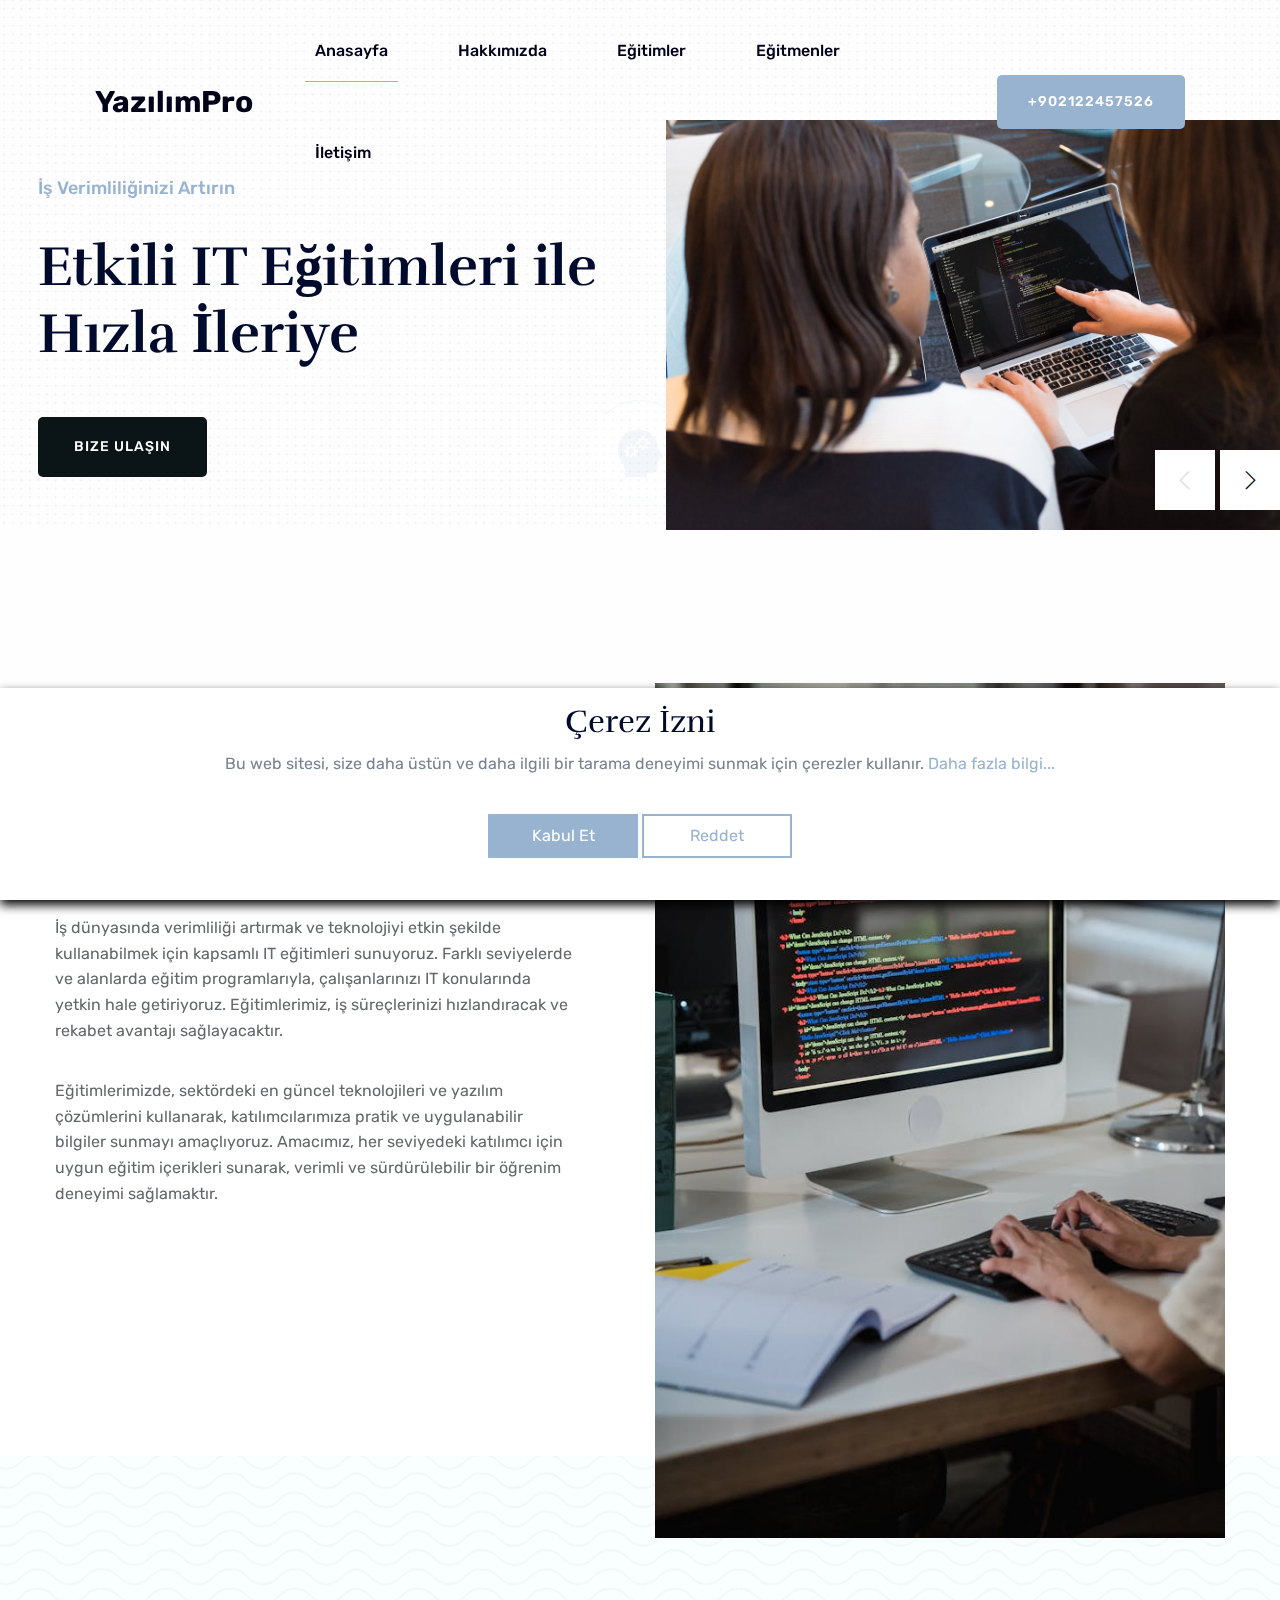
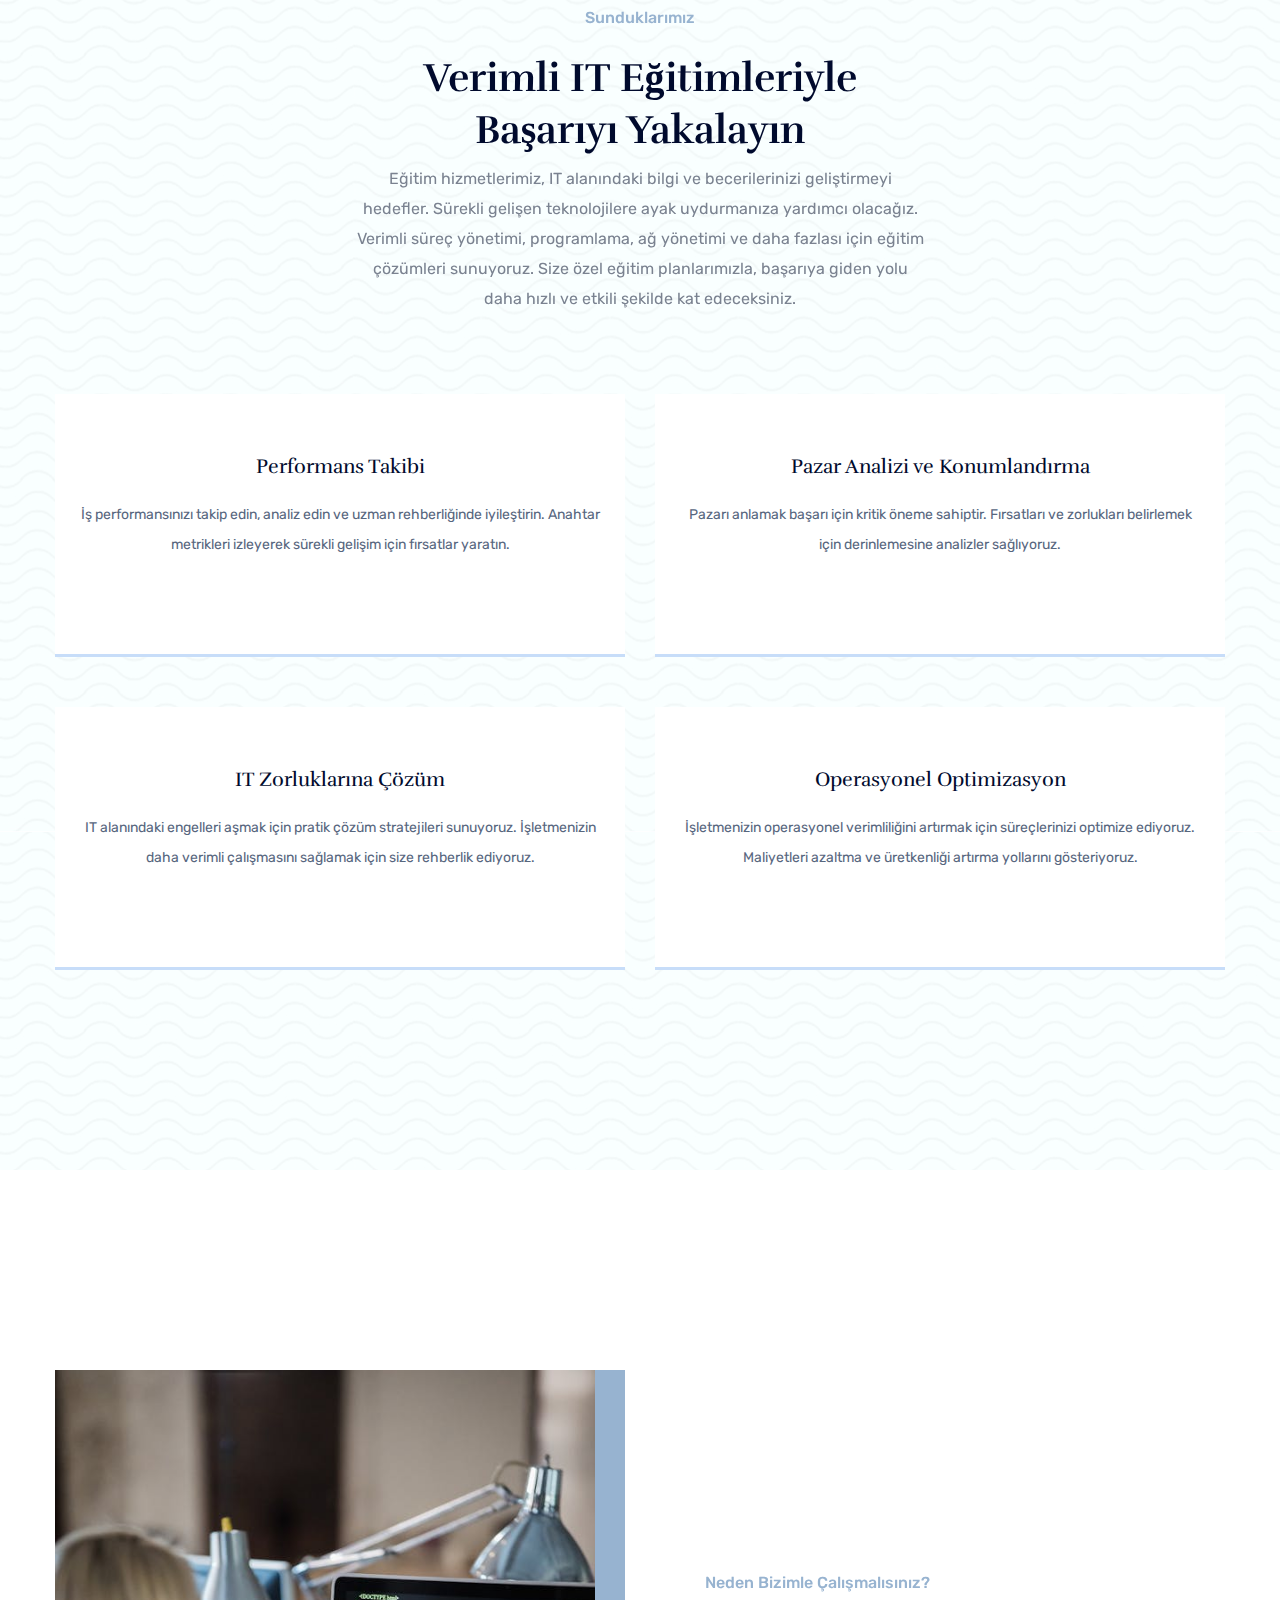
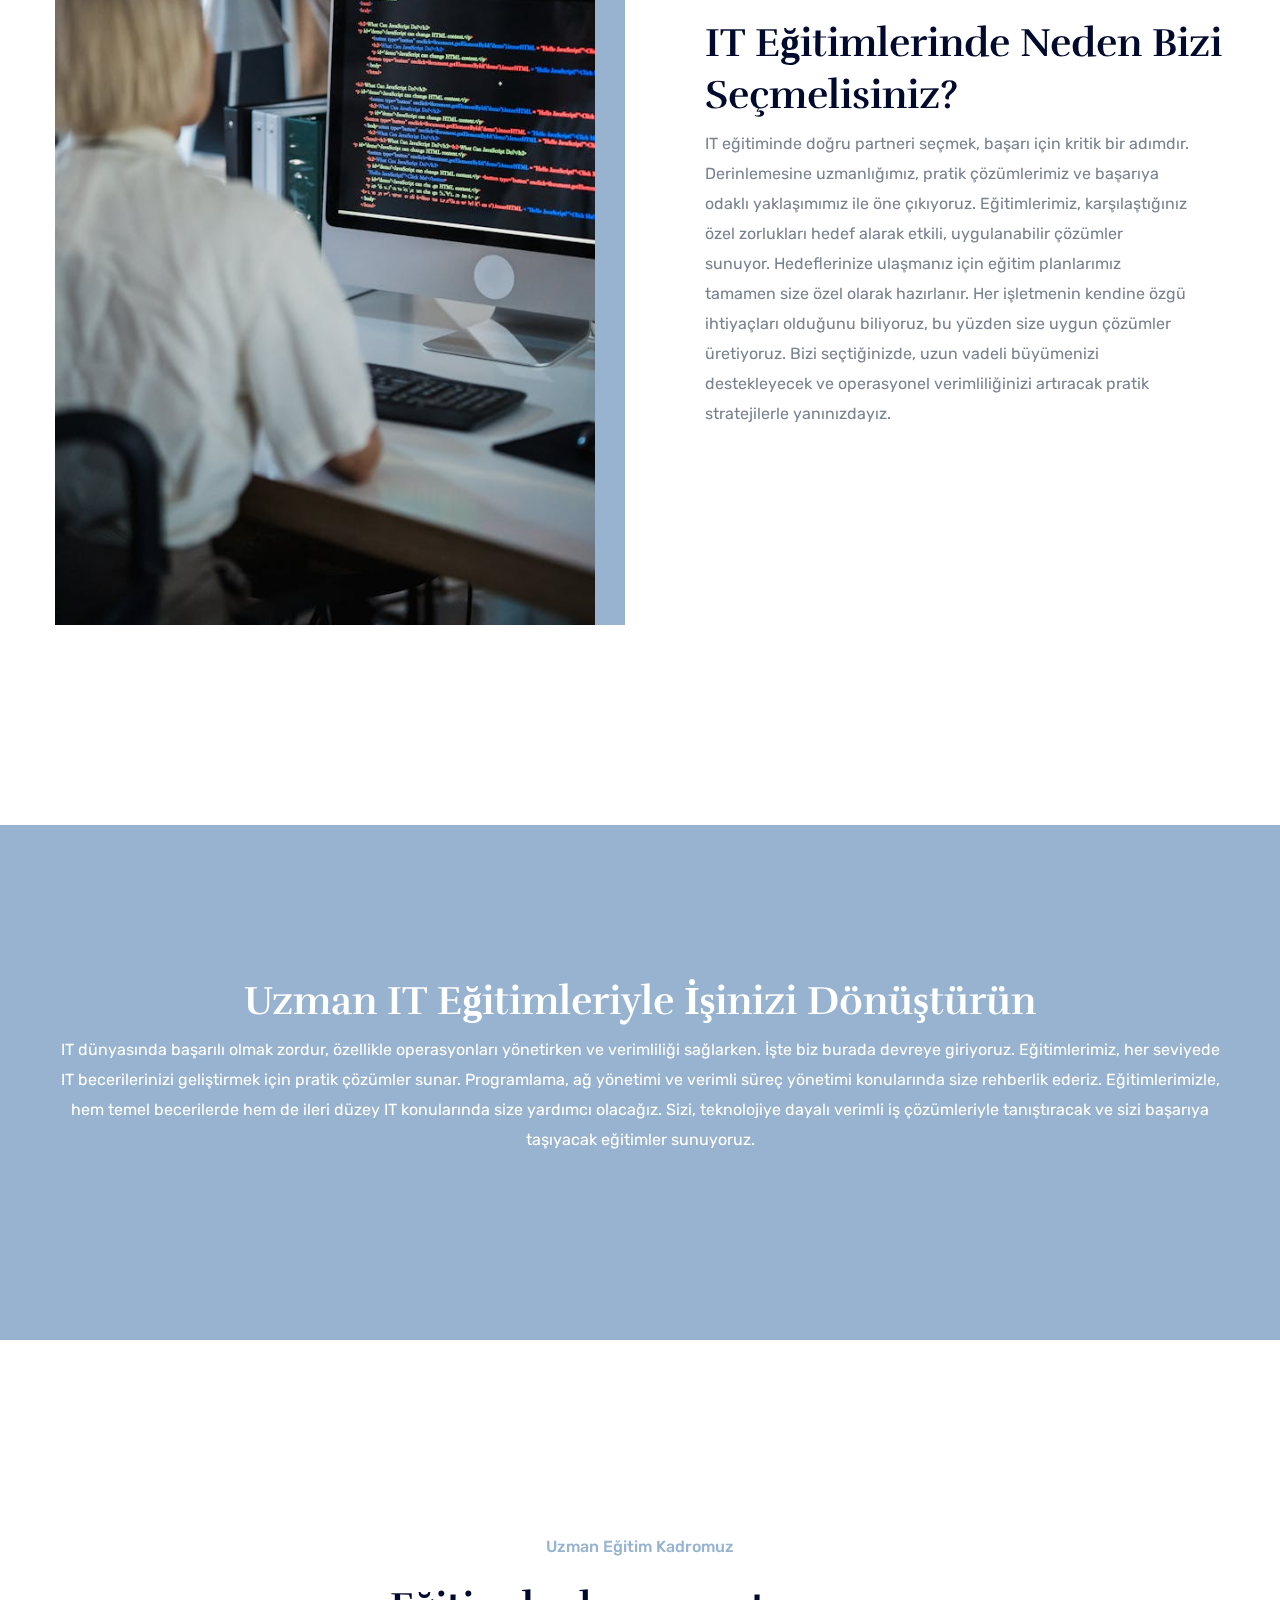
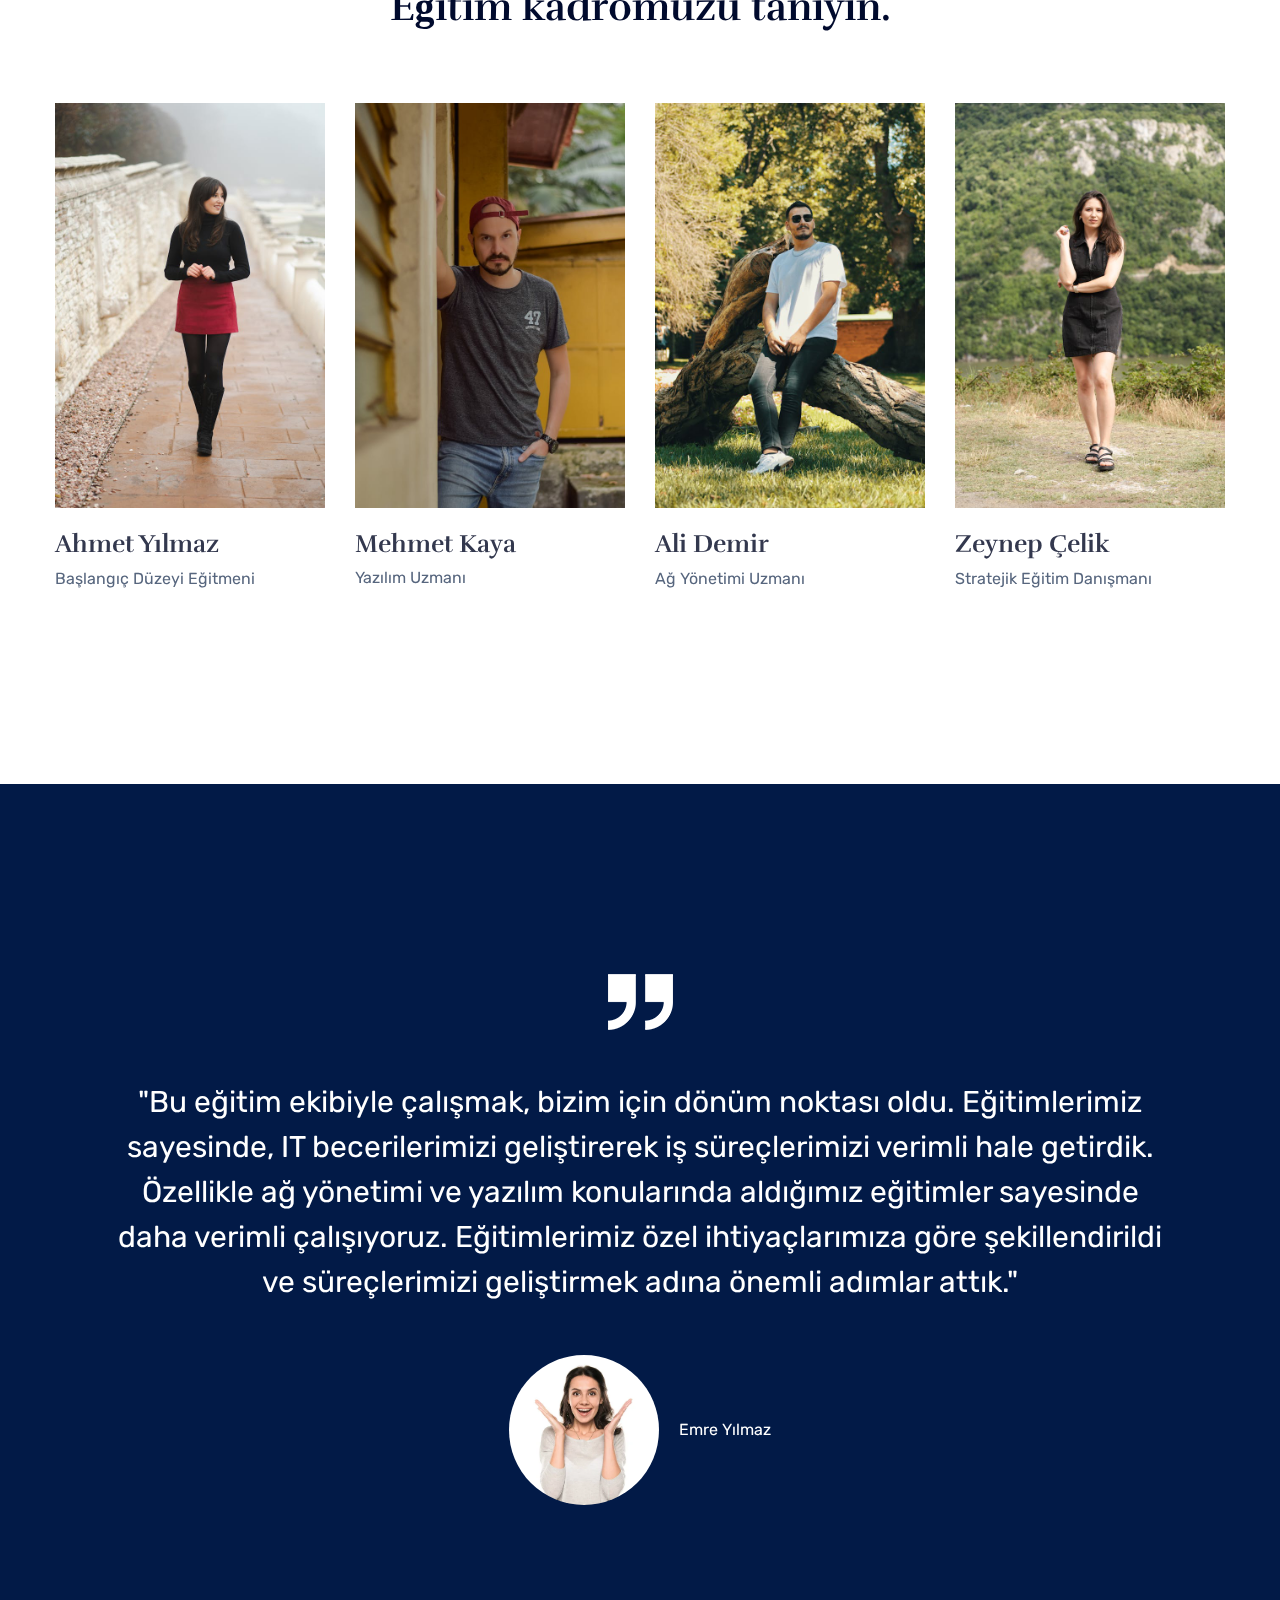
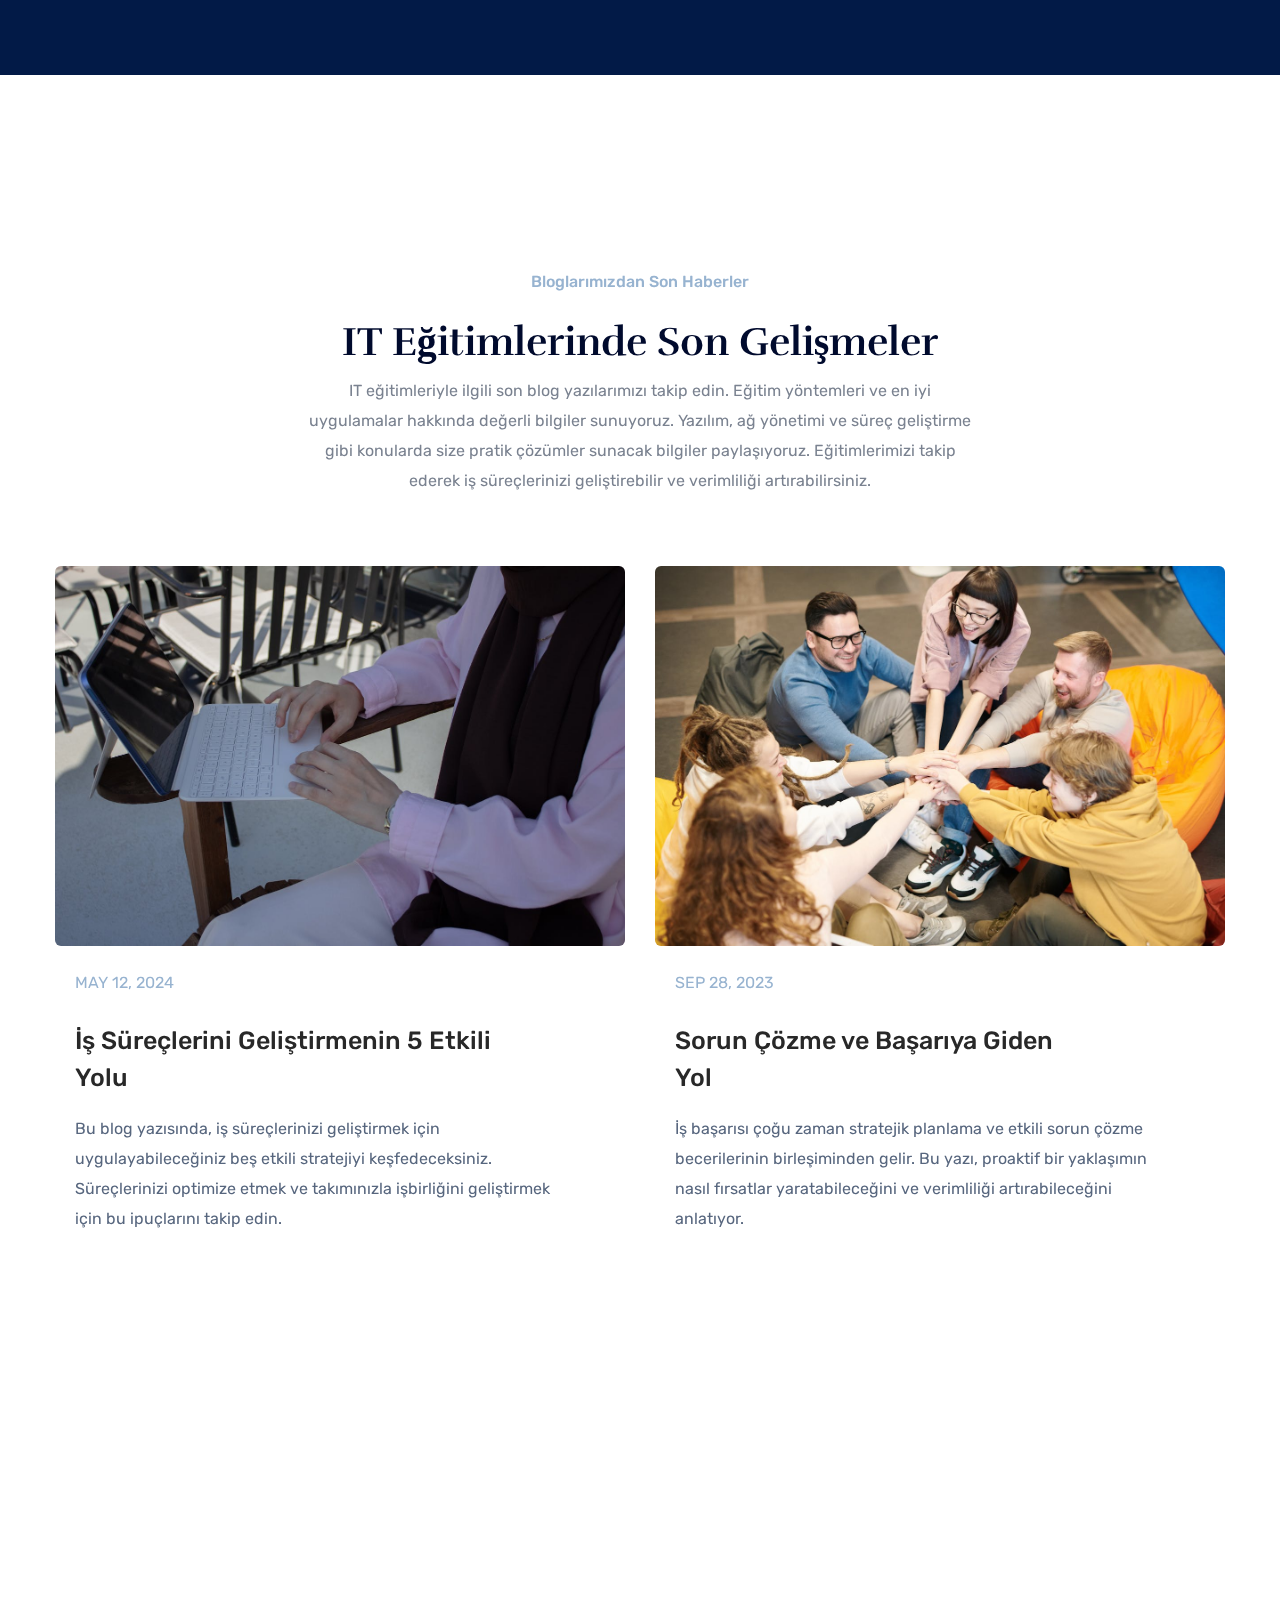
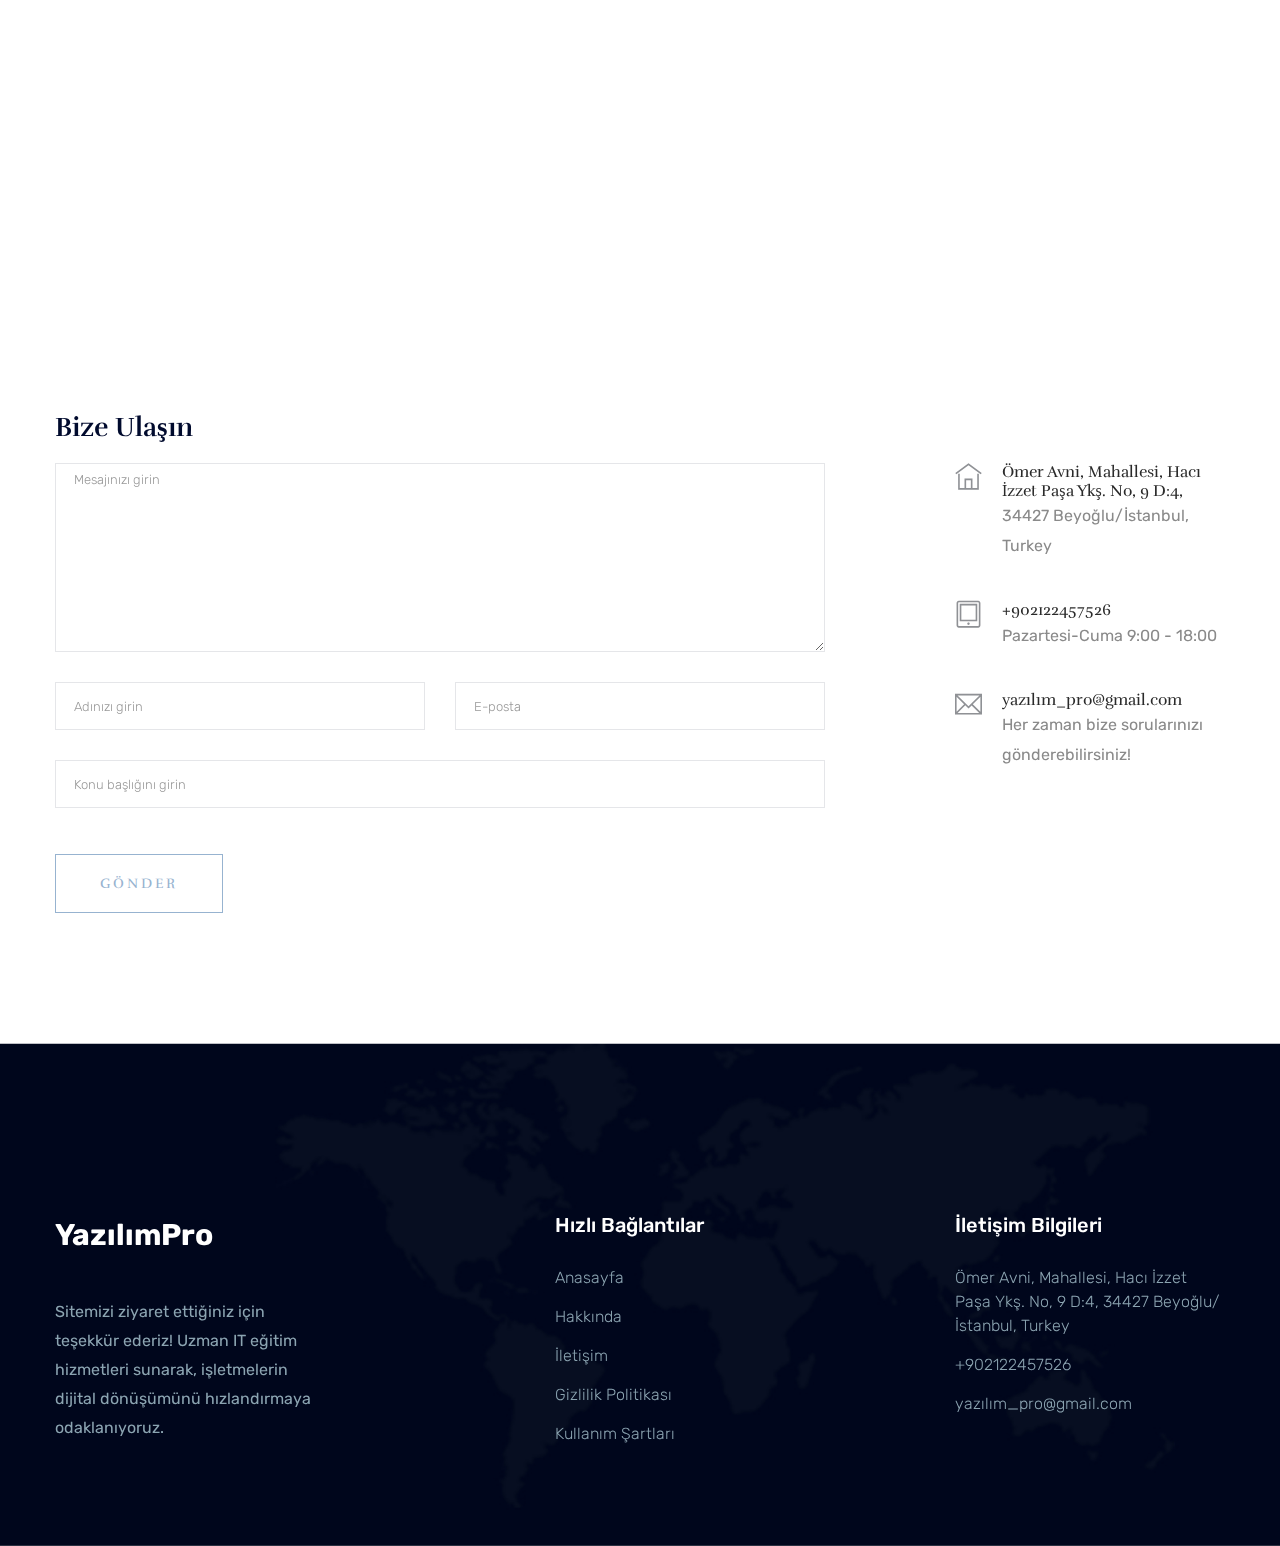
==== commit d6c70f99: "WIP" ====
--- a/index.html
+++ b/index.html
@@ -224,14 +224,9 @@
                         <div class="col-lg-6 col-md-12">
                             <!-- About Images -->
                             <div class="about-img">
-                                <div class="about-font-img d-none d-lg-block">
-                                    <img
-                                        src="assets/img/gallery/about2.png"
-                                        alt=""
-                                    />
-                                </div>
                                 <div class="about-back-img">
                                     <img
+                                        style="width: 100%"
                                         src="assets/img/gallery/about1.png"
                                         alt=""
                                     />
@@ -443,7 +438,7 @@
                             <div class="single-team mb-30">
                                 <div class="team-img">
                                     <img
-                                        src="assets/img/gallery/home_blog2.png"
+                                        src="assets/img/gallery/home_blog1.jpg"
                                         alt="Team Member"
                                     />
                                 </div>
@@ -457,7 +452,7 @@
                             <div class="single-team mb-30">
                                 <div class="team-img">
                                     <img
-                                        src="assets/img/gallery/home_blog1.png"
+                                        src="assets/img/gallery/home_blog2.jpg"
                                         alt="Team Member"
                                     />
                                 </div>
@@ -471,7 +466,7 @@
                             <div class="single-team mb-30">
                                 <div class="team-img">
                                     <img
-                                        src="assets/img/gallery/home_blog4.png"
+                                        src="assets/img/gallery/home_blog4.jpg"
                                         alt="Team Member"
                                     />
                                 </div>
@@ -485,7 +480,7 @@
                             <div class="single-team mb-30">
                                 <div class="team-img">
                                     <img
-                                        src="assets/img/gallery/home_blog3.png"
+                                        src="assets/img/gallery/home_blog3.jpg"
                                         alt="Team Member"
                                     />
                                 </div>
